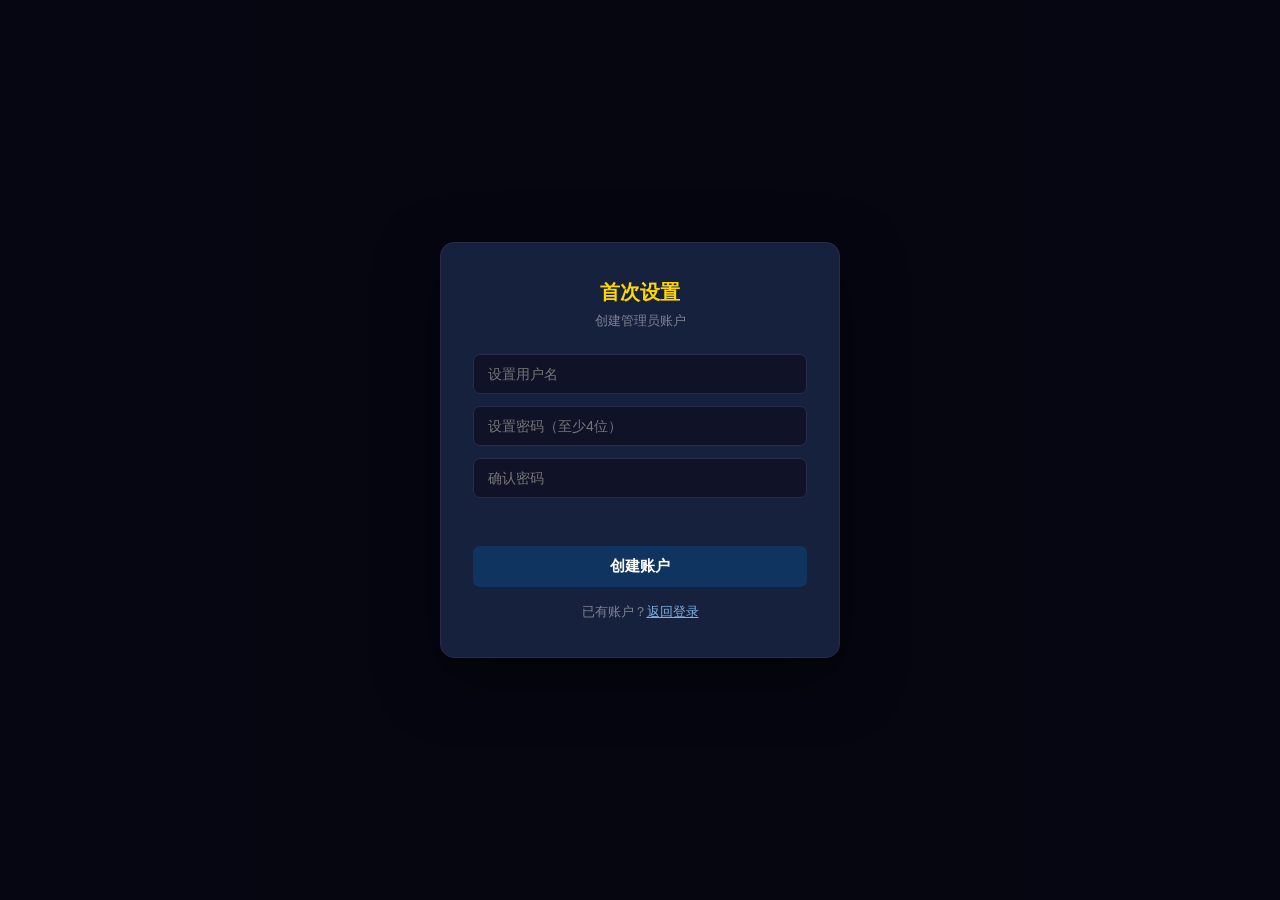
==== _p/index.html @ 1afbbc5e "feat: 隐藏admin路径 + 修复内容同步 + 新快捷键" ====
<!DOCTYPE html>
<html lang="zh-CN" dir="ltr">
<head>
    <meta charset="UTF-8">
    <meta name="viewport" content="width=device-width, initial-scale=1.0">
    <meta name="robots" content="noindex, nofollow">
    <title>内容管理 — Omiaちゃん Blog</title>
    <link rel="icon" href="../images/images1.jpg" type="image/jpeg">
    <link rel="preconnect" href="https://fonts.googleapis.com">
    <link rel="preconnect" href="https://fonts.gstatic.com" crossorigin>
    <link href="https://fonts.googleapis.com/css2?family=JetBrains+Mono:ital,wght@0,400;0,700;1,400&display=swap" rel="stylesheet">
    <link rel="stylesheet" href="../css/admin.css">
    <style>
        .info-card {
            background: rgba(22,33,62,0.75);
            border: 1px solid #2a2a4a;
            border-radius: 10px;
            padding: 28px 32px;
            margin-bottom: 20px;
        }
        .info-card h3 {
            color: #80b0e0;
            font-size: 16px;
            font-family: 'Microsoft YaHei','SimHei',sans-serif;
            margin-bottom: 14px;
            padding-bottom: 10px;
            border-bottom: 1px solid rgba(42,42,74,0.5);
        }
        .info-card p, .info-card li {
            color: #c0c0d0; font-size: 14px; line-height: 2;
            font-family: 'Microsoft YaHei','SimHei',sans-serif;
        }
        .info-card code {
            background: rgba(15,15,35,0.8); padding: 3px 8px;
            border-radius: 4px; font-family: 'JetBrains Mono',monospace;
            font-size: 13px; color: #ffd700;
        }
        .info-card pre {
            background: rgba(15,15,35,0.8); border: 1px solid #2a2a4a;
            border-radius: 8px; padding: 16px 20px; overflow-x: auto;
            font-family: 'JetBrains Mono',monospace; font-size: 13px;
            color: #a0a0b8; line-height: 1.8; margin: 12px 0;
        }
        .step-num {
            display: inline-flex; align-items: center; justify-content: center;
            width: 28px; height: 28px; background: #0f3460; color: #80b0e0;
            border-radius: 50%; font-weight: bold; font-size: 14px;
            margin-right: 8px; flex-shrink: 0;
        }

        /* ---- 导入导出 ---- */
        .export-textarea {
            width: 100%; min-height: 240px; max-height: 500px;
            background: rgba(15,15,35,0.8); border: 1px solid #2a2a4a;
            border-radius: 8px; padding: 16px 20px;
            font-family: 'JetBrains Mono',monospace; font-size: 13px;
            color: #a0a0b8; line-height: 1.8; resize: vertical;
            margin: 12px 0; outline: none;
            transition: border-color 0.2s ease;
        }
        .export-textarea:focus { border-color: #0f3460; }

        .btn-row { display: flex; gap: 10px; flex-wrap: wrap; margin: 12px 0; }

        .btn-primary {
            display: inline-flex; align-items: center; gap: 6px;
            padding: 10px 20px; background: #0f3460; color: #fff;
            border: none; border-radius: 6px; font-size: 14px;
            font-family: 'Microsoft YaHei','SimHei',sans-serif;
            cursor: pointer; transition: all 0.2s ease;
        }
        .btn-primary:hover { background: #1a4a80; transform: translateY(-1px); }

        .btn-outline {
            display: inline-flex; align-items: center; gap: 6px;
            padding: 10px 20px; background: transparent;
            color: #80b0e0; border: 1px solid #3a3a5c; border-radius: 6px;
            font-size: 14px; font-family: 'Microsoft YaHei','SimHei',sans-serif;
            cursor: pointer; transition: all 0.2s ease;
        }
        .btn-outline:hover { border-color: #80b0e0; background: rgba(128,176,224,0.08); }

        .btn-success {
            display: inline-flex; align-items: center; gap: 6px;
            padding: 10px 20px;
            background: linear-gradient(135deg,#11998e,#38ef7d);
            color: #fff; border: none; border-radius: 6px;
            font-size: 14px; font-family: 'Microsoft YaHei','SimHei',sans-serif;
            cursor: pointer; transition: all 0.2s ease;
        }
        .btn-success:hover { transform: translateY(-2px); box-shadow: 0 6px 20px rgba(17,153,142,0.4); }

        .btn-danger-sm {
            padding: 6px 14px; background: rgba(244,67,54,0.75);
            color: #fff; border: none; border-radius: 5px;
            font-size: 12px; font-family: 'Microsoft YaHei','SimHei',sans-serif;
            cursor: pointer;
        }
        .btn-danger-sm:hover { background: #f44336; }

        .import-status {
            margin-top: 10px; font-size: 14px; min-height: 22px;
            font-family: 'Microsoft YaHei','SimHei',sans-serif;
        }
        .import-status.success { color: #4caf50; }
        .import-status.error   { color: #f44336; }

        .import-hint { color: #808090; font-size: 12px; margin-top: 8px; line-height: 1.8; }

        /* ---- 门禁（登录 + 首次设置共用） ---- */
        .admin-gate {
            position: fixed; top: 0; left: 0; width: 100%; height: 100%;
            background: rgba(7,7,18,0.97); display: flex;
            align-items: center; justify-content: center; z-index: 9999;
        }
        .admin-gate-box {
            background: #16213e; border: 1px solid #2a2a4a;
            border-radius: 14px; padding: 36px 32px;
            width: 92%; max-width: 400px; text-align: center;
            box-shadow: 0 20px 60px rgba(0,0,0,0.5);
        }
        .admin-gate-box h2 {
            color: #ffd700; font-size: 20px;
            font-family: 'Microsoft YaHei','SimHei',sans-serif;
            margin-bottom: 6px;
        }
        .admin-gate-box .gate-sub {
            color: #808090; font-size: 13px;
            font-family: 'Microsoft YaHei','SimHei',sans-serif;
            margin-bottom: 24px;
        }
        .admin-gate-box input {
            width: 100%; padding: 11px 14px; margin-bottom: 12px;
            background: rgba(15,15,35,0.8); border: 1px solid #2a2a4a;
            border-radius: 7px; color: #fff; font-size: 14px;
            font-family: 'Microsoft YaHei','SimHei',sans-serif;
            outline: none; transition: border-color 0.2s ease;
        }
        .admin-gate-box input:focus {
            border-color: #0f3460;
            box-shadow: 0 0 0 3px rgba(15,52,96,0.25);
        }
        .admin-gate-box .gate-err {
            color: #f44336; font-size: 13px; min-height: 20px;
            margin: 4px 0; font-family: 'Microsoft YaHei','SimHei',sans-serif;
        }
        .admin-gate-box .gate-btn {
            width: 100%; padding: 11px; background: #0f3460; color: #fff;
            border: none; border-radius: 7px; font-size: 15px; font-weight: bold;
            font-family: 'Microsoft YaHei','SimHei',sans-serif;
            cursor: pointer; margin-top: 8px; transition: background 0.2s ease;
        }
        .admin-gate-box .gate-btn:hover { background: #1a4a80; }

        .gate-switch {
            margin-top: 16px; font-size: 13px; color: #808090;
            font-family: 'Microsoft YaHei','SimHei',sans-serif;
        }
        .gate-switch a {
            color: #80b0e0; cursor: pointer; text-decoration: underline;
        }
        .gate-switch a:hover { color: #a0d0ff; }

        /* ---- 账户管理卡片 ---- */
        .acct-form { max-width: 420px; }
        .acct-form label {
            display: block; color: #c0c0d0; font-size: 13px;
            font-family: 'Microsoft YaHei','SimHei',sans-serif;
            margin-bottom: 4px; margin-top: 12px;
        }
        .acct-form input {
            width: 100%; padding: 10px 14px;
            background: rgba(15,15,35,0.8); border: 1px solid #2a2a4a;
            border-radius: 7px; color: #fff; font-size: 14px;
            font-family: 'Microsoft YaHei','SimHei',sans-serif;
            outline: none; transition: border-color 0.2s ease;
        }
        .acct-form input:focus { border-color: #0f3460; }
        .acct-msg { font-size: 13px; min-height: 20px; margin-top: 6px; }
        .acct-msg.success { color: #4caf50; }
        .acct-msg.error   { color: #f44336; }
    </style>
</head>
<body data-theme="admin-dark">

    <!-- ====== 门禁：登录 / 首次设置 ====== -->
    <div id="adminGate" class="admin-gate">
        <div class="admin-gate-box">

            <!-- 登录模式 -->
            <div id="gateLogin">
                <h2>管理认证</h2>
                <p class="gate-sub">请输入管理员凭证</p>
                <input type="text" id="gateUser" placeholder="用户名" autocomplete="off">
                <input type="password" id="gatePass" placeholder="密码">
                <p class="gate-err" id="gateErr"></p>
                <button class="gate-btn" id="gateBtn">登 录</button>
                <p class="gate-switch">
                    <a id="lnkReset">重置管理员账户</a>
                </p>
            </div>

            <!-- 首次设置模式（初始隐藏） -->
            <div id="gateSetup" style="display:none;">
                <h2>首次设置</h2>
                <p class="gate-sub">创建管理员账户</p>
                <input type="text" id="setupUser" placeholder="设置用户名" autocomplete="off">
                <input type="password" id="setupPass" placeholder="设置密码（至少4位）">
                <input type="password" id="setupPass2" placeholder="确认密码">
                <p class="gate-err" id="setupErr"></p>
                <button class="gate-btn" id="setupBtn">创建账户</button>
                <p class="gate-switch">
                    已有账户？<a id="lnkToLogin">返回登录</a>
                </p>
            </div>

        </div>
    </div>

    <!-- ====== 主界面 ====== -->
    <div class="dash-shell" id="dashShell" style="display:none;">
        <header class="dash-top">
            <span class="dash-logo">📦 Omiaちゃん — 内容管理</span>
            <div class="dash-top-right">
                <a href="../index.html" class="r-btn r-flat">🏠 主站</a>
                <button class="btn-danger-sm" id="btnLogout">退出</button>
            </div>
        </header>

        <main class="dash-gut" style="max-width:760px;margin:0 auto;">

            <!-- 说明卡片 -->
            <div class="info-card">
                <h3>📋 管理方式变更说明</h3>
                <p>自 v5.0 起，博客内容改为 <strong>JSON 文件驱动</strong>，不再使用网页端登录发布。</p>
                <p style="margin-top:8px;">所有博客数据存储在 <code>data/posts.json</code> 文件中，通过 Git 推送到 GitHub 即可更新网站内容。</p>
            </div>

            <!-- 更新流程 -->
            <div class="info-card">
                <h3>🔄 更新流程</h3>
                <p><span class="step-num">1</span> 编辑 <code>data/posts.json</code> 文件，添加/修改博客文章</p>
                <p><span class="step-num">2</span> 本地预览确认无误</p>
                <p><span class="step-num">3</span> 提交并推送到 GitHub：</p>
                <pre>git add data/posts.json
git commit -m "update: 更新博客内容"
git push origin main</pre>
                <p><span class="step-num">4</span> 等待 GitHub Pages 自动部署（约1-2分钟）</p>
            </div>

            <!-- JSON 格式 -->
            <div class="info-card">
                <h3>📝 JSON 数据格式</h3>
                <pre>{
  "version": "4.0",
  "updatedAt": "2026-07-08T00:00:00Z",
  "posts": [
    {
      "id": 1,
      "title": "文章标题",
      "date": "2026-07-08",
      "content": "文章正文内容...",
      "tags": ["标签1", "标签2"],
      "image": "图片URL（可选）"
    }
  ]
}</pre>
                <p style="margin-top:8px;color:#808090;font-size:12px;">💡 <strong>提示：</strong>id 必须唯一，date 格式为 YYYY-MM-DD，tags 为字符串数组。</p>
            </div>

            <!-- ====== 导出 ====== -->
            <div class="info-card">
                <h3>📤 导出 posts.json</h3>
                <p style="margin-bottom:4px;">当前数据的 JSON 预览（与 <code>data/posts.json</code> 同步）：</p>
                <textarea id="exportArea" class="export-textarea" readonly placeholder="加载中..."></textarea>
                <div class="btn-row">
                    <button class="btn-success" id="btnDownload">💾 下载 JSON 文件</button>
                    <button class="btn-outline" id="btnCopy">📋 复制到剪贴板</button>
                </div>
                <p class="import-hint">文件名格式：<code>posts_YYYY-MM-DD.json</code></p>
            </div>

            <!-- ====== 导入 ====== -->
            <div class="info-card">
                <h3>📥 导入 JSON 文件</h3>
                <p style="margin-bottom:12px;">选择一个 <code>.json</code> 文件导入博客数据：</p>
                <input type="file" id="importFile" accept=".json" style="display:none;">
                <div class="btn-row">
                    <button class="btn-primary" id="btnImport">📂 选择 JSON 文件并导入</button>
                </div>
                <div id="importStatus" class="import-status"></div>
                <p class="import-hint">
                    ⚠️ 导入成功后会更新本地缓存，请将上方文本域内容复制到 <code>data/posts.json</code> 并 <code>git commit &amp;&amp; git push</code> 才能永久生效。
                </p>
            </div>

            <!-- ====== 发布同步 ====== -->
            <div class="info-card" id="publishCard">
                <h3>🚀 发布到主站</h3>
                <p style="margin-bottom:12px;">
                    将当前数据推送到主站显示，无需等待 Git 部署。<br>
                    <span style="color:#808090;font-size:12px;">
                        原理：设置本地发布标志，主站优先读取本地数据。
                    </span>
                </p>
                <div style="display:flex;align-items:center;gap:12px;margin-bottom:12px;">
                    <span style="color:#c0c0d0;">同步状态：</span>
                    <span id="publishStatus" style="
                        display:inline-block;padding:4px 14px;border-radius:14px;
                        font-size:13px;font-weight:bold;
                    ">检查中...</span>
                </div>
                <div class="btn-row">
                    <button class="btn-success" id="btnPublish">🚀 同步到主站</button>
                    <button class="btn-outline" id="btnUnpublish">↩ 取消同步</button>
                    <a href="../index.html" target="_blank" class="btn-primary" style="text-decoration:none;">👁 预览主站</a>
                </div>
                <p class="import-hint" style="margin-top:12px;">
                    💡 <strong>工作流程：</strong>导入/编辑 JSON → 点击「同步到主站」→ 预览主站确认 → git push 永久部署 → 点击「取消同步」
                </p>
            </div>

            <!-- ====== 账户管理 ====== -->
            <div class="info-card">
                <h3>🔐 账户管理</h3>
                <p style="margin-bottom:8px;">当前管理员：<strong id="acctUserDisp">—</strong></p>
                <div class="acct-form">
                    <label for="acctOldPass">当前密码</label>
                    <input type="password" id="acctOldPass" placeholder="输入当前密码" autocomplete="off">
                    <label for="acctNewPass">新密码（留空不修改）</label>
                    <input type="password" id="acctNewPass" placeholder="输入新密码（至少4位）" autocomplete="off">
                    <label for="acctNewUser">新用户名（留空不修改）</label>
                    <input type="text" id="acctNewUser" placeholder="输入新用户名" autocomplete="off">
                    <p class="acct-msg" id="acctMsg"></p>
                    <div class="btn-row" style="margin-top:16px;">
                        <button class="btn-primary" id="btnUpdateAcct">💾 更新账户</button>
                        <button class="btn-danger-sm" id="btnResetAcct">⚠️ 重置账户</button>
                    </div>
                </div>
            </div>

            <!-- 数据预览 -->
            <div class="info-card">
                <h3>📊 当前数据预览</h3>
                <p>博客文章数：<strong id="postCount">—</strong></p>
                <p>最后更新：<strong id="lastUpdate">—</strong></p>
                <div id="postList" style="margin-top:14px;"></div>
            </div>

        </main>

        <footer class="dash-foot">
            <span>Omiaちゃん Blog — v5.0 JSON驱动</span>
            <span>萌ICP1145141919</span>
        </footer>
    </div>

    <script>
    (function() {
        'use strict';
        var DATA_URL = '../data/posts.json';
        var BOX_KEY  = 'omiblog_z';
        var BOSS_KEY = 'adm_sesFlag';
        var CRED_KEY = 'adm_credentials';  // {user, hash}

        var g_postData = null;

        // ========== 工具 ==========
        function safeHTML(s) { var d = document.createElement('div'); d.textContent = s; return d.innerHTML; }

        // ========== SHA-256 哈希 (Web Crypto API) ==========
        function sha256(str) {
            var encoder = new TextEncoder();
            var data = encoder.encode(str);
            return crypto.subtle.digest('SHA-256', data).then(function(hash) {
                var hex = Array.from(new Uint8Array(hash))
                    .map(function(b) { return b.toString(16).padStart(2, '0'); })
                    .join('');
                return hex;
            });
        }

        // ========== 凭证管理 ==========
        function getCredentials() {
            try {
                var raw = localStorage.getItem(CRED_KEY);
                return raw ? JSON.parse(raw) : null;
            } catch(e) { return null; }
        }

        function saveCredentials(user, hash) {
            localStorage.setItem(CRED_KEY, JSON.stringify({ user: user, hash: hash }));
        }

        function hasCredentials() {
            var cred = getCredentials();
            return cred && cred.user && cred.hash;
        }

        function clearCredentials() {
            localStorage.removeItem(CRED_KEY);
            localStorage.removeItem(BOSS_KEY);
        }

        // ========== 数据获取 ==========
        function fetchData(cb) {
            fetch(DATA_URL + '?_t=' + Date.now())
                .then(function(r) {
                    if (!r.ok) throw new Error('HTTP ' + r.status);
                    return r.json();
                })
                .then(function(data) {
                    g_postData = data;
                    if (cb) cb(null, data);
                })
                .catch(function(err) {
                    if (cb) cb(err, null);
                });
        }

        // ========== 门禁系统 ==========
        function initGate() {
            var gate      = document.getElementById('adminGate');
            var shell     = document.getElementById('dashShell');
            var divLogin  = document.getElementById('gateLogin');
            var divSetup  = document.getElementById('gateSetup');

            // URL reset 检测
            if (location.search.indexOf('reset') !== -1 && hasCredentials()) {
                if (confirm('确定要重置管理员账户吗？这将清除所有登录信息。')) {
                    clearCredentials();
                    alert('管理员账户已重置。请重新设置。');
                    location.href = location.pathname; // 去掉 ?reset
                }
            }

            // 已登录 → 跳过门禁
            if (localStorage.getItem(BOSS_KEY) === '1') {
                gate.style.display = 'none';
                shell.style.display = '';
                showAcctInfo();
                return;
            }

            // 未登录 → 显示门禁
            gate.style.display = '';
            shell.style.display = 'none';

            // 判断是首次设置还是登录
            if (hasCredentials()) {
                divLogin.style.display = '';
                divSetup.style.display = 'none';
                initLoginForm();
            } else {
                divLogin.style.display = 'none';
                divSetup.style.display = '';
                initSetupForm();
            }
        }

        // ---- 登录表单 ----
        function initLoginForm() {
            var gateUser = document.getElementById('gateUser');
            var gatePass = document.getElementById('gatePass');
            var gateErr  = document.getElementById('gateErr');
            var gateBtn  = document.getElementById('gateBtn');

            function doLogin() {
                var u = gateUser.value.trim();
                var p = gatePass.value;
                if (!u || !p) { gateErr.textContent = '请填写用户名和密码'; return; }

                var cred = getCredentials();
                sha256(p).then(function(hash) {
                    if (u === cred.user && hash === cred.hash) {
                        localStorage.setItem(BOSS_KEY, '1');
                        document.getElementById('adminGate').style.display = 'none';
                        document.getElementById('dashShell').style.display = '';
                        gateErr.textContent = '';
                        gateUser.value = ''; gatePass.value = '';
                        showAcctInfo();
                        initAll();
                    } else {
                        gateErr.textContent = '凭证错误，请重试';
                    }
                });
            }

            gateBtn.addEventListener('click', doLogin);
            gatePass.addEventListener('keydown', function(e) { if (e.key === 'Enter') doLogin(); });

            // 切换到设置模式（重置）
            document.getElementById('lnkReset').addEventListener('click', function() {
                if (confirm('确定要重置管理员账户吗？你需要重新设置用户名和密码。')) {
                    clearCredentials();
                    document.getElementById('gateLogin').style.display = 'none';
                    document.getElementById('gateSetup').style.display = '';
                    initSetupForm();
                }
            });
        }

        // ---- 首次设置表单 ----
        function initSetupForm() {
            var setupUser  = document.getElementById('setupUser');
            var setupPass  = document.getElementById('setupPass');
            var setupPass2 = document.getElementById('setupPass2');
            var setupErr   = document.getElementById('setupErr');
            var setupBtn   = document.getElementById('setupBtn');

            // 如果已有凭证，切换到登录
            document.getElementById('lnkToLogin').addEventListener('click', function() {
                document.getElementById('gateSetup').style.display = 'none';
                document.getElementById('gateLogin').style.display = '';
            });

            function doSetup() {
                var u  = setupUser.value.trim();
                var p  = setupPass.value;
                var p2 = setupPass2.value;
                if (!u || u.length < 2) { setupErr.textContent = '用户名至少2个字符'; return; }
                if (!p || p.length < 4) { setupErr.textContent = '密码至少4位'; return; }
                if (p !== p2)           { setupErr.textContent = '两次密码不一致'; return; }

                sha256(p).then(function(hash) {
                    saveCredentials(u, hash);
                    localStorage.setItem(BOSS_KEY, '1');
                    document.getElementById('adminGate').style.display = 'none';
                    document.getElementById('dashShell').style.display = '';
                    setupErr.textContent = '';
                    setupUser.value = ''; setupPass.value = ''; setupPass2.value = '';
                    showAcctInfo();
                    initAll();
                });
            }

            setupBtn.addEventListener('click', doSetup);
            setupPass2.addEventListener('keydown', function(e) { if (e.key === 'Enter') doSetup(); });
        }

        // ========== 退出 ==========
        function doLogout() {
            localStorage.removeItem(BOSS_KEY);
            var gate  = document.getElementById('adminGate');
            var shell = document.getElementById('dashShell');
            gate.style.display = '';
            shell.style.display = 'none';

            // 重新判断显示登录还是设置
            var divLogin = document.getElementById('gateLogin');
            var divSetup = document.getElementById('gateSetup');
            if (hasCredentials()) {
                divLogin.style.display = '';
                divSetup.style.display = 'none';
            } else {
                divLogin.style.display = 'none';
                divSetup.style.display = '';
                initSetupForm();
            }
        }

        // ========== 账户管理 ==========
        function showAcctInfo() {
            var cred = getCredentials();
            if (cred) {
                document.getElementById('acctUserDisp').textContent = cred.user;
            }
        }

        function updateAccount() {
            var msg      = document.getElementById('acctMsg');
            var oldPass  = document.getElementById('acctOldPass').value;
            var newPass  = document.getElementById('acctNewPass').value.trim();
            var newUser  = document.getElementById('acctNewUser').value.trim();
            msg.textContent = '';
            msg.className = 'acct-msg';

            var cred = getCredentials();
            if (!cred) { msg.textContent = '账户信息异常'; msg.className = 'acct-msg error'; return; }

            sha256(oldPass).then(function(hash) {
                if (hash !== cred.hash) {
                    msg.textContent = '当前密码错误';
                    msg.className = 'acct-msg error';
                    return;
                }

                var finalUser = newUser || cred.user;
                var finalHash = cred.hash;

                if (newPass) {
                    sha256(newPass).then(function(newHash) {
                        saveCredentials(finalUser, newHash);
                        msg.textContent = '✅ 账户已更新';
                        msg.className = 'acct-msg success';
                        document.getElementById('acctUserDisp').textContent = finalUser;
                        clearAcctForm();
                    });
                } else {
                    if (newUser && newUser !== cred.user) {
                        saveCredentials(finalUser, finalHash);
                        msg.textContent = '✅ 用户名已更新';
                        msg.className = 'acct-msg success';
                        document.getElementById('acctUserDisp').textContent = finalUser;
                        clearAcctForm();
                    } else if (!newPass && !newUser) {
                        msg.textContent = '未做任何修改';
                        msg.className = 'acct-msg error';
                    }
                }
            });
        }

        function clearAcctForm() {
            document.getElementById('acctOldPass').value = '';
            document.getElementById('acctNewPass').value = '';
            document.getElementById('acctNewUser').value = '';
        }

        function resetAccount() {
            if (!confirm('确定要重置管理员账户吗？\n\n这将清除所有登录信息，你需要重新创建账户。')) return;
            if (!confirm('再次确认：真的要重置吗？')) return;
            clearCredentials();
            clearAcctForm();
            document.getElementById('acctMsg').textContent = '';
            document.getElementById('acctMsg').className = 'acct-msg';
            doLogout();
        }

        // ========== 渲染统计 ==========
        function renderStats(data) {
            document.getElementById('postCount').textContent = (data.posts || []).length;
            document.getElementById('lastUpdate').textContent = data.updatedAt
                ? new Date(data.updatedAt).toLocaleString('zh-CN')
                : '未知';

            var list = document.getElementById('postList');
            if (data.posts && data.posts.length) {
                var html = '<table class="data-table"><thead><tr><th>ID</th><th>标题</th><th>日期</th><th>标签</th></tr></thead><tbody>';
                data.posts.forEach(function(p) {
                    html += '<tr><td class="col-narrow">' + p.id + '</td>'
                        + '<td>' + safeHTML(p.title) + '</td>'
                        + '<td class="col-mid">' + safeHTML(p.date) + '</td>'
                        + '<td>' + safeHTML((p.tags || []).join(', ')) + '</td></tr>';
                });
                html += '</tbody></table>';
                list.innerHTML = html;
            } else {
                list.innerHTML = '<p style="color:#808090;">暂无博客数据</p>';
            }
        }

        // ========== 导出 ==========
        function renderExportArea(data) {
            var area = document.getElementById('exportArea');
            if (!area) return;
            var exportData = {
                version: data.version || '4.0',
                updatedAt: new Date().toISOString(),
                posts: data.posts || []
            };
            area.value = JSON.stringify(exportData, null, 2);
        }

        function doDownload() {
            var content = document.getElementById('exportArea').value;
            if (!content) { alert('暂无数据可导出'); return; }
            var blob = new Blob([content], { type: 'application/json' });
            var url = URL.createObjectURL(blob);
            var a = document.createElement('a');
            a.href = url;
            a.download = 'posts_' + new Date().toISOString().slice(0, 10) + '.json';
            document.body.appendChild(a);
            a.click();
            document.body.removeChild(a);
            URL.revokeObjectURL(url);
        }

        function doCopy() {
            var area = document.getElementById('exportArea');
            var btn  = document.getElementById('btnCopy');
            if (!area.value) return;
            navigator.clipboard.writeText(area.value).then(function() {
                var orig = btn.textContent;
                btn.textContent = '✅ 已复制';
                btn.style.borderColor = '#4caf50';
                btn.style.color = '#4caf50';
                setTimeout(function() {
                    btn.textContent = orig;
                    btn.style.borderColor = '';
                    btn.style.color = '';
                }, 1800);
            }).catch(function() {
                area.select();
                document.execCommand('copy');
                alert('已复制到剪贴板');
            });
        }

        // ========== 导入 ==========
        function doImport(file) {
            var statusEl = document.getElementById('importStatus');
            statusEl.textContent = '';
            statusEl.className = 'import-status';

            var reader = new FileReader();
            reader.onload = function(e) {
                try { var data = JSON.parse(e.target.result); }
                catch (err) {
                    statusEl.textContent = '❌ JSON 格式错误：' + err.message;
                    statusEl.className = 'import-status error';
                    return;
                }

                if (!data.posts || !Array.isArray(data.posts)) {
                    statusEl.textContent = '❌ 格式错误：缺少 "posts" 数组字段';
                    statusEl.className = 'import-status error';
                    return;
                }

                for (var i = 0; i < data.posts.length; i++) {
                    var p = data.posts[i];
                    if (!p.id || !p.title || !p.date || !p.content) {
                        statusEl.textContent = '❌ 第 ' + (i + 1) + ' 篇文章缺少必要字段（id/title/date/content）';
                        statusEl.className = 'import-status error';
                        return;
                    }
                    if (!Array.isArray(p.tags)) {
                        statusEl.textContent = '❌ 第 ' + (i + 1) + ' 篇文章的 tags 不是数组';
                        statusEl.className = 'import-status error';
                        return;
                    }
                }

                try { localStorage.setItem(BOX_KEY, JSON.stringify(data.posts)); }
                catch (err) {
                    statusEl.textContent = '❌ 存储空间不足，数据过大';
                    statusEl.className = 'import-status error';
                    return;
                }

                g_postData = data;
                renderStats(data);
                renderExportArea(data);
                updatePublishStatus();
                statusEl.textContent = '✅ 导入成功！共 ' + data.posts.length + ' 篇文章。请点击上方「🚀 同步到主站」发布。';
                statusEl.className = 'import-status success';
            };
            reader.onerror = function() {
                statusEl.textContent = '❌ 文件读取失败';
                statusEl.className = 'import-status error';
            };
            reader.readAsText(file);
        }

        // ========== 发布同步 ==========
        var PUB_FLAG = 'omi_published';

        function updatePublishStatus() {
            var el = document.getElementById('publishStatus');
            if (!el) return;
            var isPublished = localStorage.getItem(PUB_FLAG) === '1';
            if (isPublished) {
                el.textContent = '🟢 已发布';
                el.style.background = 'rgba(76,175,80,0.2)';
                el.style.color = '#4caf50';
            } else {
                el.textContent = '⚪ 未发布';
                el.style.background = 'rgba(128,128,144,0.2)';
                el.style.color = '#808090';
            }
        }

        function doPublish() {
            if (!g_postData || !g_postData.posts) {
                alert('暂无数据可发布'); return;
            }
            try {
                localStorage.setItem(BOX_KEY, JSON.stringify(g_postData.posts));
                localStorage.setItem(PUB_FLAG, '1');
                updatePublishStatus();
                alert('✅ 已同步到主站！\n\n主站现在将显示 ' + g_postData.posts.length + ' 篇文章。\n\n完成 git push 后请点击「取消同步」恢复服务器数据。');
            } catch(e) {
                alert('❌ 发布失败：' + e.message);
            }
        }

        function doUnpublish() {
            localStorage.removeItem(PUB_FLAG);
            updatePublishStatus();
            alert('↩ 已取消同步。\n\n主站将恢复从服务器加载数据。');
        }

        // ========== 事件绑定 ==========
        function wireEvents() {
            document.getElementById('btnLogout').addEventListener('click', doLogout);
            document.getElementById('btnDownload').addEventListener('click', doDownload);
            document.getElementById('btnCopy').addEventListener('click', doCopy);
            document.getElementById('btnImport').addEventListener('click', function() {
                document.getElementById('importFile').click();
            });
            document.getElementById('importFile').addEventListener('change', function() {
                if (this.files[0]) { doImport(this.files[0]); this.value = ''; }
            });
            document.getElementById('btnUpdateAcct').addEventListener('click', updateAccount);
            document.getElementById('btnResetAcct').addEventListener('click', resetAccount);
            document.getElementById('btnPublish').addEventListener('click', doPublish);
            document.getElementById('btnUnpublish').addEventListener('click', doUnpublish);
        }

        // ========== 入口 ==========
        function initAll() {
            fetchData(function(err, data) {
                if (err) {
                    document.getElementById('postCount').textContent = '加载失败';
                    document.getElementById('exportArea').value = '加载失败: ' + err.message;
                    console.error(err);
                    return;
                }
                renderStats(data);
                renderExportArea(data);
                updatePublishStatus();
            });
        }

        // 启动
        initGate();
        wireEvents();
        if (localStorage.getItem(BOSS_KEY) === '1') {
            showAcctInfo();
            initAll();
        }
    })();
    </script>

</body>
</html>
---- css/admin.css ----
/* =============================================================
   管理后台样式 v4.0 「めいど」
   配合 admin/index.html 使用
   色盘延续 RinUI 暗色系 + 红色管理强调
   ============================================================= */

:root {
    --c-top:     #1a1a2e;
    --c-edge:    #16213e;
    --c-fire:    #0f3460;
    --c-floor:   #0f0f23;
    --c-line:    #2a2a4a;
    --c-line2:   #3a3a5c;
    --c-ink:     #ffffff;
    --c-body:    #c0c0d0;
    --c-soft:    #a0a0b8;
    --c-fade:    #808090;
    --c-stat:    #707080;
    --c-grey:    #606070;
    --c-green:   #4caf50;
    --c-red:     #f44336;
    --c-chip:    #80b0e0;
    --c-gold:    #ffd700;
    --c-warn-bg: #3d1a1a;
    --font-stack: 'Microsoft YaHei', 'SimHei', '黑体', sans-serif;
    --font-mono:  'JetBrains Mono', 'SimHei', monospace;
}

*, *::before, *::after { margin: 0; padding: 0; box-sizing: border-box; }
html { scroll-behavior: smooth; }

body {
    min-height: 100vh;
    font-family: var(--font-mono);
    background: #0a0a1a;
    color: var(--c-body);
}
.is-off { display: none !important; }

/* ---- 门禁锁屏 ---- */
.gate-lock {
    position: fixed; top: 0; left: 0; width: 100%; height: 100%;
    background: #070712;
    display: flex; align-items: center; justify-content: center;
    z-index: 9999;
}
.gate-slab {
    background: var(--c-edge);
    border: 1px solid var(--c-line);
    border-radius: 14px;
    padding: 36px 32px;
    width: 92%; max-width: 400px;
    text-align: center;
    box-shadow: 0 20px 60px rgba(0,0,0,0.5);
}
.gate-slab h2 {
    color: var(--c-ink);
    font-size: 22px;
    font-family: var(--font-stack);
    margin-bottom: 6px;
}
.gate-hint {
    color: var(--c-fade);
    font-size: 13px;
    margin-bottom: 24px;
    font-family: var(--font-stack);
}
.gate-acts {
    display: flex; gap: 12px; justify-content: center;
    margin-top: 20px;
}

/* ---- 表单字段（复用主站风格） ---- */
.form-piece { margin-bottom: 14px; text-align: left; }
.form-piece label {
    display: block;
    color: var(--c-body);
    font-size: 12px; font-weight: 500;
    font-family: var(--font-stack);
    margin-bottom: 5px;
}
.form-piece input,
.form-piece textarea {
    width: 100%;
    padding: 10px 14px;
    background: rgba(15,15,35,0.6);
    border: 1px solid var(--c-line);
    border-radius: 7px;
    color: var(--c-ink);
    font-size: 14px; font-family: var(--font-stack);
    outline: none; transition: all 0.2s ease;
}
.form-piece input:focus,
.form-piece textarea:focus {
    border-color: var(--c-fire);
    box-shadow: 0 0 0 3px rgba(15,52,96,0.25);
    background: rgba(15,15,35,0.8);
}
.form-piece textarea { resize: vertical; min-height: 80px; }
.form-flash {
    color: var(--c-red); font-size: 13px;
    margin-top: 8px; text-align: center;
}
.tally {
    display: block; text-align: right;
    color: var(--c-grey); font-size: 11px;
    margin-top: 4px; font-family: var(--font-mono);
}
.form-piece input[type="file"] {
    padding: 8px; background: transparent;
    border: 1px dashed var(--c-line2); cursor: pointer; font-size: 13px;
}

/* ---- 按钮体系（复用主站 r-btn） ---- */
.r-btn {
    display: inline-flex; align-items: center; gap: 6px;
    padding: 8px 16px;
    border: none; border-radius: 6px;
    font-size: 13px; font-family: var(--font-stack); font-weight: 500;
    cursor: pointer;
    transition: all 0.15s ease;
    outline: none; white-space: nowrap;
    text-decoration: none;
    color: var(--c-body);
}
.r-btn.r-flat { background: transparent; color: var(--c-body); }
.r-btn.r-flat:hover { background: rgba(255,255,255,0.06); color: var(--c-ink); }
.r-btn.r-main { background: var(--c-fire); color: var(--c-ink); }
.r-btn.r-main:hover { background: #1a4a80; box-shadow: 0 4px 12px rgba(15,52,96,0.5); }
.r-btn.r-go {
    background: linear-gradient(135deg, #11998e, #38ef7d);
    color: #fff;
    box-shadow: 0 4px 15px rgba(17,153,142,0.3);
}
.r-btn.r-go:hover { transform: translateY(-2px); box-shadow: 0 6px 20px rgba(17,153,142,0.5); }
.r-btn.r-warn { background: rgba(244,67,54,0.85); color: #fff; }
.r-btn.r-warn:hover { background: rgba(244,67,54,1); box-shadow: 0 4px 12px rgba(244,67,54,0.4); }

/* ---- 管理外壳 ---- */
.dash-shell {
    display: flex; flex-direction: column;
    min-height: 100vh;
}

/* ---- 顶栏 ---- */
.dash-top {
    display: flex; align-items: center; justify-content: space-between;
    height: 48px; min-height: 48px;
    padding: 0 16px;
    background: var(--c-top);
    border-bottom: 1px solid var(--c-line);
}
.dash-logo {
    color: var(--c-gold);
    font-size: 15px; font-weight: bold;
    font-family: var(--font-stack);
}
.dash-top-right {
    display: flex; align-items: center; gap: 8px;
}

/* ---- 标签导航 ---- */
.dash-tabs {
    display: flex; gap: 0;
    background: var(--c-edge);
    border-bottom: 1px solid var(--c-line);
    padding: 0 8px;
}
.dash-tab {
    padding: 12px 22px;
    background: transparent; border: none;
    border-bottom: 2px solid transparent;
    color: var(--c-soft);
    font-size: 13px; font-family: var(--font-stack);
    cursor: pointer;
    transition: all 0.15s ease;
}
.dash-tab:hover { color: var(--c-ink); background: rgba(255,255,255,0.03); }
.dash-tab.is-hot {
    color: var(--c-gold);
    border-bottom-color: var(--c-gold);
}

/* ---- 面板区 ---- */
.dash-gut {
    flex: 1;
    padding: 24px;
    overflow-y: auto;
}
.dash-pane { display: none; }
.dash-pane.is-hot { display: block; animation: paneSlide 0.3s ease forwards; }
@keyframes paneSlide {
    from { opacity: 0; transform: translateY(10px); }
    to   { opacity: 1; transform: translateY(0); }
}

/* ---- 统计卡片 ---- */
.stat-row {
    display: grid;
    grid-template-columns: repeat(auto-fit, minmax(180px, 1fr));
    gap: 16px;
    margin-bottom: 28px;
}
.stat-slab {
    background: rgba(22,33,62,0.75);
    border: 1px solid var(--c-line);
    border-radius: 10px;
    padding: 24px 20px;
    text-align: center;
    transition: all 0.2s ease;
}
.stat-slab:hover {
    border-color: var(--c-line2);
    transform: translateY(-2px);
    box-shadow: 0 6px 20px rgba(0,0,0,0.3);
}
.stat-pict { font-size: 32px; display: block; margin-bottom: 10px; }
.stat-num {
    display: block;
    font-size: 36px; font-weight: bold;
    color: var(--c-ink);
    font-family: var(--font-mono);
    margin-bottom: 4px;
}
.stat-label {
    font-size: 13px; color: var(--c-fade);
    font-family: var(--font-stack);
}

/* ---- 快捷操作 ---- */
.quick-acts h3 {
    color: var(--c-ink);
    font-size: 16px; font-family: var(--font-stack);
    margin-bottom: 12px;
}
.quick-row { display: flex; gap: 10px; }

/* ---- 面板标题行 ---- */
.pane-cap {
    display: flex; align-items: center; justify-content: space-between;
    margin-bottom: 18px;
}
.pane-cap h2 {
    color: var(--c-ink);
    font-size: 20px; font-family: var(--font-stack);
}

/* ---- 数据表格 ---- */
.table-wrap { overflow-x: auto; }
.data-table {
    width: 100%;
    border-collapse: collapse;
    background: rgba(22,33,62,0.5);
    border: 1px solid var(--c-line);
    border-radius: 8px;
    overflow: hidden;
}
.data-table th {
    background: var(--c-edge);
    color: var(--c-soft);
    font-size: 12px; font-family: var(--font-stack);
    padding: 12px 14px; text-align: left;
    border-bottom: 1px solid var(--c-line);
    text-transform: uppercase; letter-spacing: 0.5px;
}
.data-table td {
    padding: 10px 14px;
    font-size: 13px;
    border-bottom: 1px solid rgba(42,42,74,0.3);
    color: var(--c-body);
    font-family: var(--font-stack);
}
.data-table tbody tr:hover {
    background: rgba(255,255,255,0.03);
}
.data-table .col-narrow { width: 60px; text-align: center; }
.data-table .col-mid { width: 120px; }
.data-table .col-wide { max-width: 300px; overflow: hidden; text-overflow: ellipsis; white-space: nowrap; }
.data-table .col-acts { width: 160px; }

/* 操作按钮组 */
.act-group { display: flex; gap: 6px; }
.act-btn {
    padding: 4px 10px;
    border: none; border-radius: 4px;
    font-size: 12px; font-family: var(--font-stack);
    cursor: pointer; transition: all 0.15s ease;
}
.act-edit { background: var(--c-fire); color: var(--c-ink); }
.act-edit:hover { background: #1a4a80; }
.act-del { background: rgba(244,67,54,0.7); color: #fff; }
.act-del:hover { background: var(--c-red); }
.act-star { background: rgba(255,215,0,0.3); color: var(--c-gold); }
.act-star:hover { background: rgba(255,215,0,0.5); }
.act-unstar { background: rgba(128,128,144,0.3); color: var(--c-fade); }
.act-unstar:hover { background: rgba(128,128,144,0.5); }

/* ---- 空态 ---- */
.void-state {
    text-align: center;
    padding: 40px 20px;
}
.void-pict { font-size: 40px; margin-bottom: 10px; display: block; }

/* ---- 设置 ---- */
.config-block {
    background: rgba(22,33,62,0.6);
    border: 1px solid var(--c-line);
    border-radius: 10px;
    padding: 24px;
    margin-bottom: 20px;
}
.config-block h3 {
    color: var(--c-ink);
    font-size: 17px; font-family: var(--font-stack);
    margin-bottom: 14px; padding-bottom: 10px;
    border-bottom: 1px solid var(--c-line);
}
.config-row {
    display: flex; align-items: center; gap: 16px;
    margin-bottom: 14px; flex-wrap: wrap;
    color: var(--c-soft); font-size: 14px;
}
.config-row strong { color: var(--c-ink); font-family: var(--font-mono); }
.cfg-hint {
    color: var(--c-fade); font-size: 12px;
    margin-top: 8px;
}
.config-danger {
    border-color: rgba(244,67,54,0.3);
    background: rgba(244,67,54,0.05);
}
.config-danger h3 { color: var(--c-red); }

/* ---- 弹层（复用主站） ---- */
.overlay {
    position: fixed; top: 0; left: 0;
    width: 100%; height: 100%;
    background: rgba(0,0,0,0.7);
    display: flex; justify-content: center; align-items: center;
    z-index: 200;
    animation: dimIn 0.2s ease;
    backdrop-filter: blur(6px);
}
.overlay-slab {
    background: rgba(22,33,62,0.97);
    border: 1px solid var(--c-line);
    border-radius: 12px;
    width: 92%; max-width: 520px; max-height: 90vh;
    overflow: hidden; display: flex; flex-direction: column;
    box-shadow: 0 20px 60px rgba(0,0,0,0.6);
    animation: slabDrop 0.3s cubic-bezier(0.175,0.885,0.32,1.275);
}
.overlay-sm { max-width: 420px; }
@keyframes dimIn { from { opacity: 0; } to { opacity: 1; } }
@keyframes slabDrop {
    from { opacity: 0; transform: translateY(-30px) scale(0.94); }
    to   { opacity: 1; transform: translateY(0) scale(1); }
}
.overlay-cap {
    display: flex; justify-content: space-between; align-items: center;
    padding: 16px 22px;
    border-bottom: 1px solid var(--c-line);
    background: var(--c-top);
}
.overlay-cap h3 { color: var(--c-ink); font-size: 17px; font-weight: bold; font-family: var(--font-stack); }
.overlay-x {
    background: none; border: none;
    color: var(--c-fade);
    font-size: 24px; cursor: pointer;
    transition: all 0.2s ease; line-height: 1;
}
.overlay-x:hover { color: var(--c-red); transform: rotate(90deg); }
.overlay-gut { padding: 20px 22px; overflow-y: auto; flex: 1; }
.overlay-feet {
    display: flex; justify-content: flex-end; gap: 10px;
    padding: 14px 22px;
    border-top: 1px solid var(--c-line);
    background: rgba(15,15,35,0.5);
}

/* 图片预览 */
.pic-preview { margin-top: 8px; }
.pic-preview img { max-width: 160px; max-height: 120px; border-radius: 8px; border: 1px solid rgba(255,255,255,0.2); }
.pic-clear { display: block; margin-top: 4px; background: none; border: none; color: var(--c-red); cursor: pointer; font-size: 13px; }

/* ---- 底栏 ---- */
.dash-foot {
    display: flex; align-items: center; justify-content: space-between;
    height: 28px; min-height: 28px;
    padding: 0 14px;
    background: var(--c-floor);
    border-top: 1px solid var(--c-line);
    font-size: 11px; font-family: var(--font-mono);
    color: var(--c-stat);
}

/* ---- 响应式 ---- */
@media (max-width: 768px) {
    .dash-tabs { overflow-x: auto; }
    .dash-tab { padding: 10px 14px; font-size: 12px; white-space: nowrap; }
    .dash-gut { padding: 16px; }
    .stat-row { grid-template-columns: repeat(2, 1fr); }
    .data-table { font-size: 11px; }
    .data-table th, .data-table td { padding: 8px 10px; }
}

@media (max-width: 480px) {
    .dash-top { padding: 0 8px; }
    .dash-logo { font-size: 13px; }
    .stat-row { grid-template-columns: 1fr 1fr; gap: 10px; }
    .stat-slab { padding: 16px 12px; }
    .stat-num { font-size: 28px; }
    .overlay-slab { max-width: 100%; width: 100%; border-radius: 0; }
}
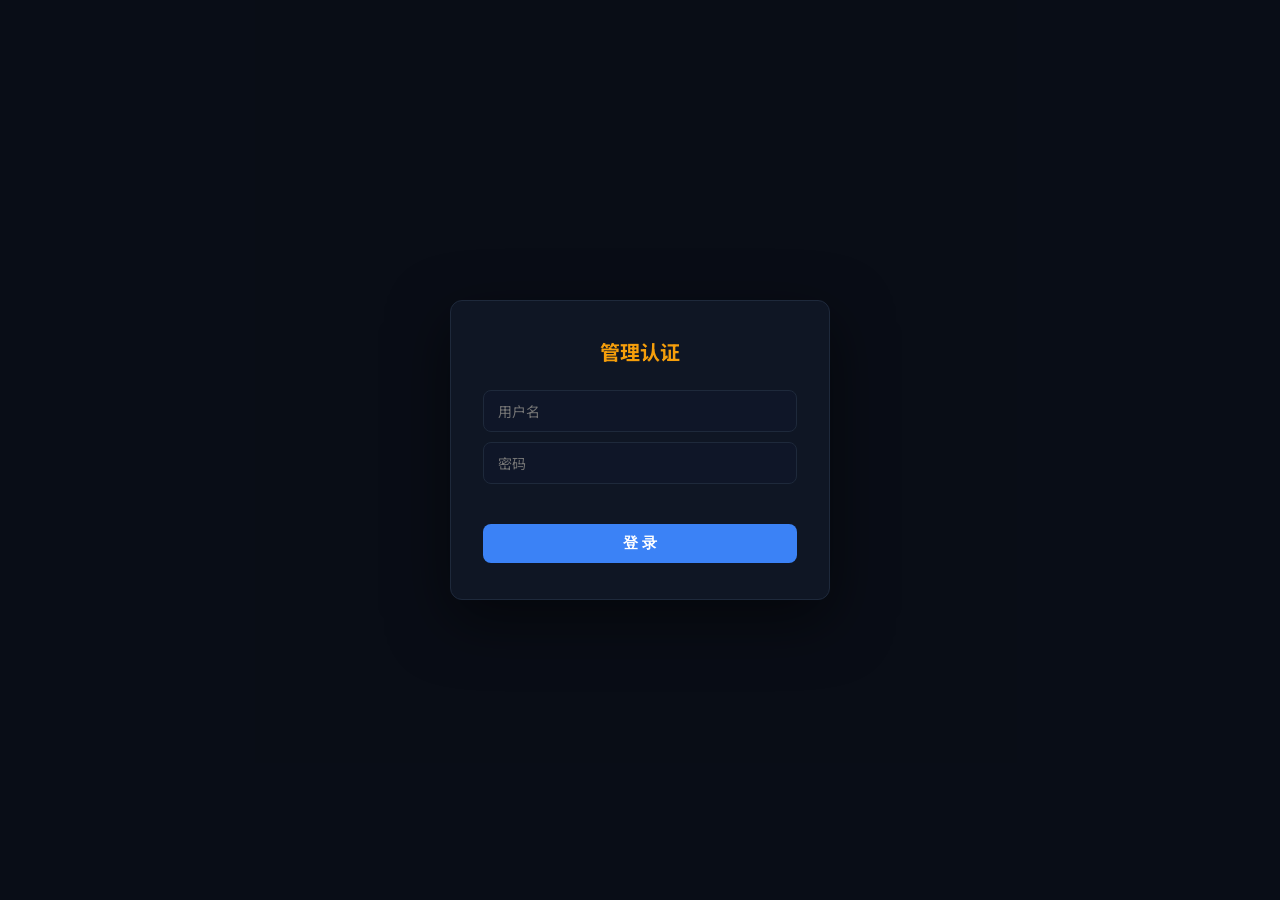
==== commit 35c90aba: "fix: 登录简化为直接硬编码验证，修复页面无法出现的问题" ====
--- a/_p/index.html
+++ b/_p/index.html
@@ -1,837 +1,330 @@
 <!DOCTYPE html>
-<html lang="zh-CN" dir="ltr">
+<html lang="zh-CN">
 <head>
-    <meta charset="UTF-8">
-    <meta name="viewport" content="width=device-width, initial-scale=1.0">
-    <meta name="robots" content="noindex, nofollow">
-    <title>内容管理 — Omiaちゃん Blog</title>
-    <link rel="icon" href="../images/images1.jpg" type="image/jpeg">
-    <link rel="preconnect" href="https://fonts.googleapis.com">
-    <link rel="preconnect" href="https://fonts.gstatic.com" crossorigin>
-    <link href="https://fonts.googleapis.com/css2?family=JetBrains+Mono:ital,wght@0,400;0,700;1,400&display=swap" rel="stylesheet">
-    <link rel="stylesheet" href="../css/admin.css">
-    <style>
-        .info-card {
-            background: rgba(22,33,62,0.75);
-            border: 1px solid #2a2a4a;
-            border-radius: 10px;
-            padding: 28px 32px;
-            margin-bottom: 20px;
-        }
-        .info-card h3 {
-            color: #80b0e0;
-            font-size: 16px;
-            font-family: 'Microsoft YaHei','SimHei',sans-serif;
-            margin-bottom: 14px;
-            padding-bottom: 10px;
-            border-bottom: 1px solid rgba(42,42,74,0.5);
-        }
-        .info-card p, .info-card li {
-            color: #c0c0d0; font-size: 14px; line-height: 2;
-            font-family: 'Microsoft YaHei','SimHei',sans-serif;
-        }
-        .info-card code {
-            background: rgba(15,15,35,0.8); padding: 3px 8px;
-            border-radius: 4px; font-family: 'JetBrains Mono',monospace;
-            font-size: 13px; color: #ffd700;
-        }
-        .info-card pre {
-            background: rgba(15,15,35,0.8); border: 1px solid #2a2a4a;
-            border-radius: 8px; padding: 16px 20px; overflow-x: auto;
-            font-family: 'JetBrains Mono',monospace; font-size: 13px;
-            color: #a0a0b8; line-height: 1.8; margin: 12px 0;
-        }
-        .step-num {
-            display: inline-flex; align-items: center; justify-content: center;
-            width: 28px; height: 28px; background: #0f3460; color: #80b0e0;
-            border-radius: 50%; font-weight: bold; font-size: 14px;
-            margin-right: 8px; flex-shrink: 0;
-        }
-
-        /* ---- 导入导出 ---- */
-        .export-textarea {
-            width: 100%; min-height: 240px; max-height: 500px;
-            background: rgba(15,15,35,0.8); border: 1px solid #2a2a4a;
-            border-radius: 8px; padding: 16px 20px;
-            font-family: 'JetBrains Mono',monospace; font-size: 13px;
-            color: #a0a0b8; line-height: 1.8; resize: vertical;
-            margin: 12px 0; outline: none;
-            transition: border-color 0.2s ease;
-        }
-        .export-textarea:focus { border-color: #0f3460; }
-
-        .btn-row { display: flex; gap: 10px; flex-wrap: wrap; margin: 12px 0; }
-
-        .btn-primary {
-            display: inline-flex; align-items: center; gap: 6px;
-            padding: 10px 20px; background: #0f3460; color: #fff;
-            border: none; border-radius: 6px; font-size: 14px;
-            font-family: 'Microsoft YaHei','SimHei',sans-serif;
-            cursor: pointer; transition: all 0.2s ease;
-        }
-        .btn-primary:hover { background: #1a4a80; transform: translateY(-1px); }
-
-        .btn-outline {
-            display: inline-flex; align-items: center; gap: 6px;
-            padding: 10px 20px; background: transparent;
-            color: #80b0e0; border: 1px solid #3a3a5c; border-radius: 6px;
-            font-size: 14px; font-family: 'Microsoft YaHei','SimHei',sans-serif;
-            cursor: pointer; transition: all 0.2s ease;
-        }
-        .btn-outline:hover { border-color: #80b0e0; background: rgba(128,176,224,0.08); }
-
-        .btn-success {
-            display: inline-flex; align-items: center; gap: 6px;
-            padding: 10px 20px;
-            background: linear-gradient(135deg,#11998e,#38ef7d);
-            color: #fff; border: none; border-radius: 6px;
-            font-size: 14px; font-family: 'Microsoft YaHei','SimHei',sans-serif;
-            cursor: pointer; transition: all 0.2s ease;
-        }
-        .btn-success:hover { transform: translateY(-2px); box-shadow: 0 6px 20px rgba(17,153,142,0.4); }
-
-        .btn-danger-sm {
-            padding: 6px 14px; background: rgba(244,67,54,0.75);
-            color: #fff; border: none; border-radius: 5px;
-            font-size: 12px; font-family: 'Microsoft YaHei','SimHei',sans-serif;
-            cursor: pointer;
-        }
-        .btn-danger-sm:hover { background: #f44336; }
-
-        .import-status {
-            margin-top: 10px; font-size: 14px; min-height: 22px;
-            font-family: 'Microsoft YaHei','SimHei',sans-serif;
-        }
-        .import-status.success { color: #4caf50; }
-        .import-status.error   { color: #f44336; }
-
-        .import-hint { color: #808090; font-size: 12px; margin-top: 8px; line-height: 1.8; }
-
-        /* ---- 门禁（登录 + 首次设置共用） ---- */
-        .admin-gate {
-            position: fixed; top: 0; left: 0; width: 100%; height: 100%;
-            background: rgba(7,7,18,0.97); display: flex;
-            align-items: center; justify-content: center; z-index: 9999;
-        }
-        .admin-gate-box {
-            background: #16213e; border: 1px solid #2a2a4a;
-            border-radius: 14px; padding: 36px 32px;
-            width: 92%; max-width: 400px; text-align: center;
-            box-shadow: 0 20px 60px rgba(0,0,0,0.5);
-        }
-        .admin-gate-box h2 {
-            color: #ffd700; font-size: 20px;
-            font-family: 'Microsoft YaHei','SimHei',sans-serif;
-            margin-bottom: 6px;
-        }
-        .admin-gate-box .gate-sub {
-            color: #808090; font-size: 13px;
-            font-family: 'Microsoft YaHei','SimHei',sans-serif;
-            margin-bottom: 24px;
-        }
-        .admin-gate-box input {
-            width: 100%; padding: 11px 14px; margin-bottom: 12px;
-            background: rgba(15,15,35,0.8); border: 1px solid #2a2a4a;
-            border-radius: 7px; color: #fff; font-size: 14px;
-            font-family: 'Microsoft YaHei','SimHei',sans-serif;
-            outline: none; transition: border-color 0.2s ease;
-        }
-        .admin-gate-box input:focus {
-            border-color: #0f3460;
-            box-shadow: 0 0 0 3px rgba(15,52,96,0.25);
-        }
-        .admin-gate-box .gate-err {
-            color: #f44336; font-size: 13px; min-height: 20px;
-            margin: 4px 0; font-family: 'Microsoft YaHei','SimHei',sans-serif;
-        }
-        .admin-gate-box .gate-btn {
-            width: 100%; padding: 11px; background: #0f3460; color: #fff;
-            border: none; border-radius: 7px; font-size: 15px; font-weight: bold;
-            font-family: 'Microsoft YaHei','SimHei',sans-serif;
-            cursor: pointer; margin-top: 8px; transition: background 0.2s ease;
-        }
-        .admin-gate-box .gate-btn:hover { background: #1a4a80; }
-
-        .gate-switch {
-            margin-top: 16px; font-size: 13px; color: #808090;
-            font-family: 'Microsoft YaHei','SimHei',sans-serif;
-        }
-        .gate-switch a {
-            color: #80b0e0; cursor: pointer; text-decoration: underline;
-        }
-        .gate-switch a:hover { color: #a0d0ff; }
-
-        /* ---- 账户管理卡片 ---- */
-        .acct-form { max-width: 420px; }
-        .acct-form label {
-            display: block; color: #c0c0d0; font-size: 13px;
-            font-family: 'Microsoft YaHei','SimHei',sans-serif;
-            margin-bottom: 4px; margin-top: 12px;
-        }
-        .acct-form input {
-            width: 100%; padding: 10px 14px;
-            background: rgba(15,15,35,0.8); border: 1px solid #2a2a4a;
-            border-radius: 7px; color: #fff; font-size: 14px;
-            font-family: 'Microsoft YaHei','SimHei',sans-serif;
-            outline: none; transition: border-color 0.2s ease;
-        }
-        .acct-form input:focus { border-color: #0f3460; }
-        .acct-msg { font-size: 13px; min-height: 20px; margin-top: 6px; }
-        .acct-msg.success { color: #4caf50; }
-        .acct-msg.error   { color: #f44336; }
-    </style>
+<meta charset="UTF-8">
+<meta name="viewport" content="width=device-width, initial-scale=1.0">
+<meta name="robots" content="noindex, nofollow">
+<title>控制台 — Omia</title>
+<link rel="icon" href="../images/images1.jpg" type="image/jpeg">
+<link rel="preconnect" href="https://fonts.googleapis.com">
+<link rel="preconnect" href="https://fonts.gstatic.com" crossorigin>
+<link href="https://fonts.googleapis.com/css2?family=JetBrains+Mono:wght@400;600;700&family=Noto+Sans+SC:wght@400;500;700&display=swap" rel="stylesheet">
+<style>
+:root{
+  --bg:#0a0e17;--card:rgba(17,24,39,.85);--border:#1e293b;--border2:#334155;
+  --text:#f1f5f9;--text2:#cbd5e1;--text3:#94a3b8;--text4:#64748b;
+  --accent:#3b82f6;--green:#10b981;--red:#ef4444;--gold:#f59e0b;
+  --font:'Noto Sans SC','Microsoft YaHei',sans-serif;--mono:'JetBrains Mono',monospace;
+}
+*,*::before,*::after{margin:0;padding:0;box-sizing:border-box}
+body{font-family:var(--font);background:var(--bg);color:var(--text2);min-height:100vh}
+/* 门禁 */
+.gate{
+  position:fixed;inset:0;display:flex;align-items:center;justify-content:center;
+  background:rgba(10,14,23,.97);z-index:999;
+}
+.gate-box{
+  background:var(--card);border:1px solid var(--border);border-radius:12px;
+  padding:36px 32px;width:92%;max-width:380px;text-align:center;
+  box-shadow:0 20px 60px rgba(0,0,0,.5);
+}
+.gate-box h2{color:var(--gold);font-size:20px;margin-bottom:24px}
+.gate-box input{
+  display:block;width:100%;padding:10px 14px;margin-bottom:10px;
+  background:rgba(15,23,42,.8);border:1px solid var(--border);border-radius:8px;
+  color:var(--text);font-size:14px;font-family:var(--font);outline:none;
+  transition:border-color .2s;
+}
+.gate-box input:focus{border-color:var(--accent);box-shadow:0 0 0 3px rgba(59,130,246,.15)}
+.gate-box .err{color:var(--red);font-size:13px;min-height:20px;margin:4px 0}
+.gate-box button{
+  width:100%;padding:10px;background:var(--accent);color:#fff;border:none;
+  border-radius:8px;font-size:15px;font-weight:600;cursor:pointer;margin-top:6px;
+}
+.gate-box button:hover{background:#2563eb}
+/* 布局 */
+.shell{display:flex;flex-direction:column;min-height:100vh}
+.topbar{
+  display:flex;align-items:center;justify-content:space-between;
+  height:48px;padding:0 20px;background:rgba(17,24,39,.9);
+  border-bottom:1px solid var(--border);position:sticky;top:0;z-index:100;
+}
+.topbar span{color:var(--gold);font-weight:700;font-size:15px}
+.main{
+  flex:1;max-width:760px;margin:0 auto;width:100%;padding:24px 20px;
+}
+/* 卡片 */
+.card{
+  background:var(--card);border:1px solid var(--border);border-radius:12px;
+  padding:24px 28px;margin-bottom:20px;
+}
+.card h3{color:var(--accent);font-size:15px;margin-bottom:14px;padding-bottom:10px;border-bottom:1px solid var(--border)}
+.card p,.card li{font-size:14px;line-height:2}
+.card code{background:rgba(15,23,42,.8);padding:2px 8px;border-radius:4px;font-family:var(--mono);font-size:13px;color:var(--gold)}
+/* 按钮 */
+.btn{
+  display:inline-flex;align-items:center;gap:6px;padding:9px 18px;
+  border:none;border-radius:8px;font-size:13px;font-weight:500;font-family:var(--font);
+  cursor:pointer;transition:all .2s;text-decoration:none;
+}
+.btn-p{background:var(--accent);color:#fff}.btn-p:hover{background:#2563eb}
+.btn-s{background:linear-gradient(135deg,var(--green),#059669);color:#fff}
+.btn-s:hover{box-shadow:0 4px 16px rgba(16,185,129,.35)}
+.btn-o{background:transparent;color:var(--accent);border:1px solid var(--border2)}
+.btn-o:hover{border-color:var(--accent);background:rgba(59,130,246,.06)}
+.btn-d{background:rgba(239,68,68,.12);color:var(--red)}
+.btn-d:hover{background:rgba(239,68,68,.25);color:#fff}
+/* 导出区 */
+.export-area{
+  width:100%;min-height:200px;max-height:400px;background:rgba(15,23,42,.8);
+  border:1px solid var(--border);border-radius:8px;padding:16px 20px;
+  font-family:var(--mono);font-size:12px;color:var(--text3);line-height:1.8;
+  resize:vertical;outline:none;margin:12px 0;
+}
+.export-area:focus{border-color:var(--accent)}
+.btn-row{display:flex;gap:10px;flex-wrap:wrap;margin:10px 0}
+/* 状态徽章 */
+.badge{
+  display:inline-flex;align-items:center;gap:6px;padding:4px 14px;
+  border-radius:14px;font-size:12px;font-weight:600;
+}
+.badge.on{background:rgba(16,185,129,.12);color:var(--green)}
+.badge.off{background:rgba(100,116,139,.1);color:var(--text4)}
+.dot{width:7px;height:7px;border-radius:50%;display:inline-block}
+.badge.on .dot{background:var(--green);box-shadow:0 0 6px rgba(16,185,129,.5)}
+.badge.off .dot{background:var(--text4)}
+.stat{color:var(--text3);font-size:13px;margin-right:20px}
+.stat strong{color:var(--text);font-size:28px;font-family:var(--mono)}
+.msg{font-size:13px;min-height:20px;margin-top:6px}
+.msg.ok{color:var(--green)}.msg.err{color:var(--red)}
+.hint{color:var(--text4);font-size:12px;margin-top:8px;line-height:1.8}
+/* 表格 */
+.tbl{width:100%;border-collapse:collapse;margin-top:8px}
+.tbl th{background:rgba(30,41,59,.5);color:var(--text3);font-size:11px;text-transform:uppercase;padding:10px 12px;text-align:left;border-bottom:1px solid var(--border)}
+.tbl td{padding:8px 12px;font-size:13px;border-bottom:1px solid rgba(30,41,59,.4)}
+.tbl tbody tr:hover{background:rgba(59,130,246,.04)}
+.tag{display:inline-block;padding:2px 8px;background:rgba(59,130,246,.1);color:var(--accent);border-radius:10px;font-size:11px;font-family:var(--mono);margin:1px 3px}
+.empty{text-align:center;padding:40px;color:var(--text4)}
+/* 响应式 */
+@media(max-width:640px){
+  .main{padding:16px 12px}.card{padding:18px 16px}
+}
+</style>
 </head>
-<body data-theme="admin-dark">
-
-    <!-- ====== 门禁：登录 / 首次设置 ====== -->
-    <div id="adminGate" class="admin-gate">
-        <div class="admin-gate-box">
-
-            <!-- 登录模式 -->
-            <div id="gateLogin">
-                <h2>管理认证</h2>
-                <p class="gate-sub">请输入管理员凭证</p>
-                <input type="text" id="gateUser" placeholder="用户名" autocomplete="off">
-                <input type="password" id="gatePass" placeholder="密码">
-                <p class="gate-err" id="gateErr"></p>
-                <button class="gate-btn" id="gateBtn">登 录</button>
-                <p class="gate-switch">
-                    <a id="lnkReset">重置管理员账户</a>
-                </p>
-            </div>
-
-            <!-- 首次设置模式（初始隐藏） -->
-            <div id="gateSetup" style="display:none;">
-                <h2>首次设置</h2>
-                <p class="gate-sub">创建管理员账户</p>
-                <input type="text" id="setupUser" placeholder="设置用户名" autocomplete="off">
-                <input type="password" id="setupPass" placeholder="设置密码（至少4位）">
-                <input type="password" id="setupPass2" placeholder="确认密码">
-                <p class="gate-err" id="setupErr"></p>
-                <button class="gate-btn" id="setupBtn">创建账户</button>
-                <p class="gate-switch">
-                    已有账户？<a id="lnkToLogin">返回登录</a>
-                </p>
-            </div>
-
-        </div>
-    </div>
-
-    <!-- ====== 主界面 ====== -->
-    <div class="dash-shell" id="dashShell" style="display:none;">
-        <header class="dash-top">
-            <span class="dash-logo">📦 Omiaちゃん — 内容管理</span>
-            <div class="dash-top-right">
-                <a href="../index.html" class="r-btn r-flat">🏠 主站</a>
-                <button class="btn-danger-sm" id="btnLogout">退出</button>
-            </div>
-        </header>
-
-        <main class="dash-gut" style="max-width:760px;margin:0 auto;">
-
-            <!-- 说明卡片 -->
-            <div class="info-card">
-                <h3>📋 管理方式变更说明</h3>
-                <p>自 v5.0 起，博客内容改为 <strong>JSON 文件驱动</strong>，不再使用网页端登录发布。</p>
-                <p style="margin-top:8px;">所有博客数据存储在 <code>data/posts.json</code> 文件中，通过 Git 推送到 GitHub 即可更新网站内容。</p>
-            </div>
-
-            <!-- 更新流程 -->
-            <div class="info-card">
-                <h3>🔄 更新流程</h3>
-                <p><span class="step-num">1</span> 编辑 <code>data/posts.json</code> 文件，添加/修改博客文章</p>
-                <p><span class="step-num">2</span> 本地预览确认无误</p>
-                <p><span class="step-num">3</span> 提交并推送到 GitHub：</p>
-                <pre>git add data/posts.json
-git commit -m "update: 更新博客内容"
-git push origin main</pre>
-                <p><span class="step-num">4</span> 等待 GitHub Pages 自动部署（约1-2分钟）</p>
-            </div>
-
-            <!-- JSON 格式 -->
-            <div class="info-card">
-                <h3>📝 JSON 数据格式</h3>
-                <pre>{
-  "version": "4.0",
-  "updatedAt": "2026-07-08T00:00:00Z",
-  "posts": [
-    {
-      "id": 1,
-      "title": "文章标题",
-      "date": "2026-07-08",
-      "content": "文章正文内容...",
-      "tags": ["标签1", "标签2"],
-      "image": "图片URL（可选）"
-    }
-  ]
-}</pre>
-                <p style="margin-top:8px;color:#808090;font-size:12px;">💡 <strong>提示：</strong>id 必须唯一，date 格式为 YYYY-MM-DD，tags 为字符串数组。</p>
-            </div>
-
-            <!-- ====== 导出 ====== -->
-            <div class="info-card">
-                <h3>📤 导出 posts.json</h3>
-                <p style="margin-bottom:4px;">当前数据的 JSON 预览（与 <code>data/posts.json</code> 同步）：</p>
-                <textarea id="exportArea" class="export-textarea" readonly placeholder="加载中..."></textarea>
-                <div class="btn-row">
-                    <button class="btn-success" id="btnDownload">💾 下载 JSON 文件</button>
-                    <button class="btn-outline" id="btnCopy">📋 复制到剪贴板</button>
-                </div>
-                <p class="import-hint">文件名格式：<code>posts_YYYY-MM-DD.json</code></p>
-            </div>
-
-            <!-- ====== 导入 ====== -->
-            <div class="info-card">
-                <h3>📥 导入 JSON 文件</h3>
-                <p style="margin-bottom:12px;">选择一个 <code>.json</code> 文件导入博客数据：</p>
-                <input type="file" id="importFile" accept=".json" style="display:none;">
-                <div class="btn-row">
-                    <button class="btn-primary" id="btnImport">📂 选择 JSON 文件并导入</button>
-                </div>
-                <div id="importStatus" class="import-status"></div>
-                <p class="import-hint">
-                    ⚠️ 导入成功后会更新本地缓存，请将上方文本域内容复制到 <code>data/posts.json</code> 并 <code>git commit &amp;&amp; git push</code> 才能永久生效。
-                </p>
-            </div>
-
-            <!-- ====== 发布同步 ====== -->
-            <div class="info-card" id="publishCard">
-                <h3>🚀 发布到主站</h3>
-                <p style="margin-bottom:12px;">
-                    将当前数据推送到主站显示，无需等待 Git 部署。<br>
-                    <span style="color:#808090;font-size:12px;">
-                        原理：设置本地发布标志，主站优先读取本地数据。
-                    </span>
-                </p>
-                <div style="display:flex;align-items:center;gap:12px;margin-bottom:12px;">
-                    <span style="color:#c0c0d0;">同步状态：</span>
-                    <span id="publishStatus" style="
-                        display:inline-block;padding:4px 14px;border-radius:14px;
-                        font-size:13px;font-weight:bold;
-                    ">检查中...</span>
-                </div>
-                <div class="btn-row">
-                    <button class="btn-success" id="btnPublish">🚀 同步到主站</button>
-                    <button class="btn-outline" id="btnUnpublish">↩ 取消同步</button>
-                    <a href="../index.html" target="_blank" class="btn-primary" style="text-decoration:none;">👁 预览主站</a>
-                </div>
-                <p class="import-hint" style="margin-top:12px;">
-                    💡 <strong>工作流程：</strong>导入/编辑 JSON → 点击「同步到主站」→ 预览主站确认 → git push 永久部署 → 点击「取消同步」
-                </p>
-            </div>
-
-            <!-- ====== 账户管理 ====== -->
-            <div class="info-card">
-                <h3>🔐 账户管理</h3>
-                <p style="margin-bottom:8px;">当前管理员：<strong id="acctUserDisp">—</strong></p>
-                <div class="acct-form">
-                    <label for="acctOldPass">当前密码</label>
-                    <input type="password" id="acctOldPass" placeholder="输入当前密码" autocomplete="off">
-                    <label for="acctNewPass">新密码（留空不修改）</label>
-                    <input type="password" id="acctNewPass" placeholder="输入新密码（至少4位）" autocomplete="off">
-                    <label for="acctNewUser">新用户名（留空不修改）</label>
-                    <input type="text" id="acctNewUser" placeholder="输入新用户名" autocomplete="off">
-                    <p class="acct-msg" id="acctMsg"></p>
-                    <div class="btn-row" style="margin-top:16px;">
-                        <button class="btn-primary" id="btnUpdateAcct">💾 更新账户</button>
-                        <button class="btn-danger-sm" id="btnResetAcct">⚠️ 重置账户</button>
-                    </div>
-                </div>
-            </div>
-
-            <!-- 数据预览 -->
-            <div class="info-card">
-                <h3>📊 当前数据预览</h3>
-                <p>博客文章数：<strong id="postCount">—</strong></p>
-                <p>最后更新：<strong id="lastUpdate">—</strong></p>
-                <div id="postList" style="margin-top:14px;"></div>
-            </div>
-
-        </main>
-
-        <footer class="dash-foot">
-            <span>Omiaちゃん Blog — v5.0 JSON驱动</span>
-            <span>萌ICP1145141919</span>
-        </footer>
-    </div>
-
-    <script>
-    (function() {
-        'use strict';
-        var DATA_URL = '../data/posts.json';
-        var BOX_KEY  = 'omiblog_z';
-        var BOSS_KEY = 'adm_sesFlag';
-        var CRED_KEY = 'adm_credentials';  // {user, hash}
-
-        var g_postData = null;
-
-        // ========== 工具 ==========
-        function safeHTML(s) { var d = document.createElement('div'); d.textContent = s; return d.innerHTML; }
-
-        // ========== SHA-256 哈希 (Web Crypto API) ==========
-        function sha256(str) {
-            var encoder = new TextEncoder();
-            var data = encoder.encode(str);
-            return crypto.subtle.digest('SHA-256', data).then(function(hash) {
-                var hex = Array.from(new Uint8Array(hash))
-                    .map(function(b) { return b.toString(16).padStart(2, '0'); })
-                    .join('');
-                return hex;
-            });
-        }
-
-        // ========== 凭证管理 ==========
-        function getCredentials() {
-            try {
-                var raw = localStorage.getItem(CRED_KEY);
-                return raw ? JSON.parse(raw) : null;
-            } catch(e) { return null; }
-        }
-
-        function saveCredentials(user, hash) {
-            localStorage.setItem(CRED_KEY, JSON.stringify({ user: user, hash: hash }));
-        }
-
-        function hasCredentials() {
-            var cred = getCredentials();
-            return cred && cred.user && cred.hash;
-        }
-
-        function clearCredentials() {
-            localStorage.removeItem(CRED_KEY);
-            localStorage.removeItem(BOSS_KEY);
-        }
-
-        // ========== 数据获取 ==========
-        function fetchData(cb) {
-            fetch(DATA_URL + '?_t=' + Date.now())
-                .then(function(r) {
-                    if (!r.ok) throw new Error('HTTP ' + r.status);
-                    return r.json();
-                })
-                .then(function(data) {
-                    g_postData = data;
-                    if (cb) cb(null, data);
-                })
-                .catch(function(err) {
-                    if (cb) cb(err, null);
-                });
-        }
-
-        // ========== 门禁系统 ==========
-        function initGate() {
-            var gate      = document.getElementById('adminGate');
-            var shell     = document.getElementById('dashShell');
-            var divLogin  = document.getElementById('gateLogin');
-            var divSetup  = document.getElementById('gateSetup');
-
-            // URL reset 检测
-            if (location.search.indexOf('reset') !== -1 && hasCredentials()) {
-                if (confirm('确定要重置管理员账户吗？这将清除所有登录信息。')) {
-                    clearCredentials();
-                    alert('管理员账户已重置。请重新设置。');
-                    location.href = location.pathname; // 去掉 ?reset
-                }
-            }
-
-            // 已登录 → 跳过门禁
-            if (localStorage.getItem(BOSS_KEY) === '1') {
-                gate.style.display = 'none';
-                shell.style.display = '';
-                showAcctInfo();
-                return;
-            }
-
-            // 未登录 → 显示门禁
-            gate.style.display = '';
-            shell.style.display = 'none';
-
-            // 判断是首次设置还是登录
-            if (hasCredentials()) {
-                divLogin.style.display = '';
-                divSetup.style.display = 'none';
-                initLoginForm();
-            } else {
-                divLogin.style.display = 'none';
-                divSetup.style.display = '';
-                initSetupForm();
-            }
-        }
-
-        // ---- 登录表单 ----
-        function initLoginForm() {
-            var gateUser = document.getElementById('gateUser');
-            var gatePass = document.getElementById('gatePass');
-            var gateErr  = document.getElementById('gateErr');
-            var gateBtn  = document.getElementById('gateBtn');
-
-            function doLogin() {
-                var u = gateUser.value.trim();
-                var p = gatePass.value;
-                if (!u || !p) { gateErr.textContent = '请填写用户名和密码'; return; }
-
-                var cred = getCredentials();
-                sha256(p).then(function(hash) {
-                    if (u === cred.user && hash === cred.hash) {
-                        localStorage.setItem(BOSS_KEY, '1');
-                        document.getElementById('adminGate').style.display = 'none';
-                        document.getElementById('dashShell').style.display = '';
-                        gateErr.textContent = '';
-                        gateUser.value = ''; gatePass.value = '';
-                        showAcctInfo();
-                        initAll();
-                    } else {
-                        gateErr.textContent = '凭证错误，请重试';
-                    }
-                });
-            }
-
-            gateBtn.addEventListener('click', doLogin);
-            gatePass.addEventListener('keydown', function(e) { if (e.key === 'Enter') doLogin(); });
-
-            // 切换到设置模式（重置）
-            document.getElementById('lnkReset').addEventListener('click', function() {
-                if (confirm('确定要重置管理员账户吗？你需要重新设置用户名和密码。')) {
-                    clearCredentials();
-                    document.getElementById('gateLogin').style.display = 'none';
-                    document.getElementById('gateSetup').style.display = '';
-                    initSetupForm();
-                }
-            });
-        }
-
-        // ---- 首次设置表单 ----
-        function initSetupForm() {
-            var setupUser  = document.getElementById('setupUser');
-            var setupPass  = document.getElementById('setupPass');
-            var setupPass2 = document.getElementById('setupPass2');
-            var setupErr   = document.getElementById('setupErr');
-            var setupBtn   = document.getElementById('setupBtn');
-
-            // 如果已有凭证，切换到登录
-            document.getElementById('lnkToLogin').addEventListener('click', function() {
-                document.getElementById('gateSetup').style.display = 'none';
-                document.getElementById('gateLogin').style.display = '';
-            });
-
-            function doSetup() {
-                var u  = setupUser.value.trim();
-                var p  = setupPass.value;
-                var p2 = setupPass2.value;
-                if (!u || u.length < 2) { setupErr.textContent = '用户名至少2个字符'; return; }
-                if (!p || p.length < 4) { setupErr.textContent = '密码至少4位'; return; }
-                if (p !== p2)           { setupErr.textContent = '两次密码不一致'; return; }
-
-                sha256(p).then(function(hash) {
-                    saveCredentials(u, hash);
-                    localStorage.setItem(BOSS_KEY, '1');
-                    document.getElementById('adminGate').style.display = 'none';
-                    document.getElementById('dashShell').style.display = '';
-                    setupErr.textContent = '';
-                    setupUser.value = ''; setupPass.value = ''; setupPass2.value = '';
-                    showAcctInfo();
-                    initAll();
-                });
-            }
-
-            setupBtn.addEventListener('click', doSetup);
-            setupPass2.addEventListener('keydown', function(e) { if (e.key === 'Enter') doSetup(); });
-        }
-
-        // ========== 退出 ==========
-        function doLogout() {
-            localStorage.removeItem(BOSS_KEY);
-            var gate  = document.getElementById('adminGate');
-            var shell = document.getElementById('dashShell');
-            gate.style.display = '';
-            shell.style.display = 'none';
-
-            // 重新判断显示登录还是设置
-            var divLogin = document.getElementById('gateLogin');
-            var divSetup = document.getElementById('gateSetup');
-            if (hasCredentials()) {
-                divLogin.style.display = '';
-                divSetup.style.display = 'none';
-            } else {
-                divLogin.style.display = 'none';
-                divSetup.style.display = '';
-                initSetupForm();
-            }
-        }
-
-        // ========== 账户管理 ==========
-        function showAcctInfo() {
-            var cred = getCredentials();
-            if (cred) {
-                document.getElementById('acctUserDisp').textContent = cred.user;
-            }
-        }
-
-        function updateAccount() {
-            var msg      = document.getElementById('acctMsg');
-            var oldPass  = document.getElementById('acctOldPass').value;
-            var newPass  = document.getElementById('acctNewPass').value.trim();
-            var newUser  = document.getElementById('acctNewUser').value.trim();
-            msg.textContent = '';
-            msg.className = 'acct-msg';
-
-            var cred = getCredentials();
-            if (!cred) { msg.textContent = '账户信息异常'; msg.className = 'acct-msg error'; return; }
-
-            sha256(oldPass).then(function(hash) {
-                if (hash !== cred.hash) {
-                    msg.textContent = '当前密码错误';
-                    msg.className = 'acct-msg error';
-                    return;
-                }
-
-                var finalUser = newUser || cred.user;
-                var finalHash = cred.hash;
-
-                if (newPass) {
-                    sha256(newPass).then(function(newHash) {
-                        saveCredentials(finalUser, newHash);
-                        msg.textContent = '✅ 账户已更新';
-                        msg.className = 'acct-msg success';
-                        document.getElementById('acctUserDisp').textContent = finalUser;
-                        clearAcctForm();
-                    });
-                } else {
-                    if (newUser && newUser !== cred.user) {
-                        saveCredentials(finalUser, finalHash);
-                        msg.textContent = '✅ 用户名已更新';
-                        msg.className = 'acct-msg success';
-                        document.getElementById('acctUserDisp').textContent = finalUser;
-                        clearAcctForm();
-                    } else if (!newPass && !newUser) {
-                        msg.textContent = '未做任何修改';
-                        msg.className = 'acct-msg error';
-                    }
-                }
-            });
-        }
-
-        function clearAcctForm() {
-            document.getElementById('acctOldPass').value = '';
-            document.getElementById('acctNewPass').value = '';
-            document.getElementById('acctNewUser').value = '';
-        }
-
-        function resetAccount() {
-            if (!confirm('确定要重置管理员账户吗？\n\n这将清除所有登录信息，你需要重新创建账户。')) return;
-            if (!confirm('再次确认：真的要重置吗？')) return;
-            clearCredentials();
-            clearAcctForm();
-            document.getElementById('acctMsg').textContent = '';
-            document.getElementById('acctMsg').className = 'acct-msg';
-            doLogout();
-        }
-
-        // ========== 渲染统计 ==========
-        function renderStats(data) {
-            document.getElementById('postCount').textContent = (data.posts || []).length;
-            document.getElementById('lastUpdate').textContent = data.updatedAt
-                ? new Date(data.updatedAt).toLocaleString('zh-CN')
-                : '未知';
-
-            var list = document.getElementById('postList');
-            if (data.posts && data.posts.length) {
-                var html = '<table class="data-table"><thead><tr><th>ID</th><th>标题</th><th>日期</th><th>标签</th></tr></thead><tbody>';
-                data.posts.forEach(function(p) {
-                    html += '<tr><td class="col-narrow">' + p.id + '</td>'
-                        + '<td>' + safeHTML(p.title) + '</td>'
-                        + '<td class="col-mid">' + safeHTML(p.date) + '</td>'
-                        + '<td>' + safeHTML((p.tags || []).join(', ')) + '</td></tr>';
-                });
-                html += '</tbody></table>';
-                list.innerHTML = html;
-            } else {
-                list.innerHTML = '<p style="color:#808090;">暂无博客数据</p>';
-            }
-        }
-
-        // ========== 导出 ==========
-        function renderExportArea(data) {
-            var area = document.getElementById('exportArea');
-            if (!area) return;
-            var exportData = {
-                version: data.version || '4.0',
-                updatedAt: new Date().toISOString(),
-                posts: data.posts || []
-            };
-            area.value = JSON.stringify(exportData, null, 2);
-        }
-
-        function doDownload() {
-            var content = document.getElementById('exportArea').value;
-            if (!content) { alert('暂无数据可导出'); return; }
-            var blob = new Blob([content], { type: 'application/json' });
-            var url = URL.createObjectURL(blob);
-            var a = document.createElement('a');
-            a.href = url;
-            a.download = 'posts_' + new Date().toISOString().slice(0, 10) + '.json';
-            document.body.appendChild(a);
-            a.click();
-            document.body.removeChild(a);
-            URL.revokeObjectURL(url);
-        }
-
-        function doCopy() {
-            var area = document.getElementById('exportArea');
-            var btn  = document.getElementById('btnCopy');
-            if (!area.value) return;
-            navigator.clipboard.writeText(area.value).then(function() {
-                var orig = btn.textContent;
-                btn.textContent = '✅ 已复制';
-                btn.style.borderColor = '#4caf50';
-                btn.style.color = '#4caf50';
-                setTimeout(function() {
-                    btn.textContent = orig;
-                    btn.style.borderColor = '';
-                    btn.style.color = '';
-                }, 1800);
-            }).catch(function() {
-                area.select();
-                document.execCommand('copy');
-                alert('已复制到剪贴板');
-            });
-        }
-
-        // ========== 导入 ==========
-        function doImport(file) {
-            var statusEl = document.getElementById('importStatus');
-            statusEl.textContent = '';
-            statusEl.className = 'import-status';
-
-            var reader = new FileReader();
-            reader.onload = function(e) {
-                try { var data = JSON.parse(e.target.result); }
-                catch (err) {
-                    statusEl.textContent = '❌ JSON 格式错误：' + err.message;
-                    statusEl.className = 'import-status error';
-                    return;
-                }
-
-                if (!data.posts || !Array.isArray(data.posts)) {
-                    statusEl.textContent = '❌ 格式错误：缺少 "posts" 数组字段';
-                    statusEl.className = 'import-status error';
-                    return;
-                }
-
-                for (var i = 0; i < data.posts.length; i++) {
-                    var p = data.posts[i];
-                    if (!p.id || !p.title || !p.date || !p.content) {
-                        statusEl.textContent = '❌ 第 ' + (i + 1) + ' 篇文章缺少必要字段（id/title/date/content）';
-                        statusEl.className = 'import-status error';
-                        return;
-                    }
-                    if (!Array.isArray(p.tags)) {
-                        statusEl.textContent = '❌ 第 ' + (i + 1) + ' 篇文章的 tags 不是数组';
-                        statusEl.className = 'import-status error';
-                        return;
-                    }
-                }
-
-                try { localStorage.setItem(BOX_KEY, JSON.stringify(data.posts)); }
-                catch (err) {
-                    statusEl.textContent = '❌ 存储空间不足，数据过大';
-                    statusEl.className = 'import-status error';
-                    return;
-                }
-
-                g_postData = data;
-                renderStats(data);
-                renderExportArea(data);
-                updatePublishStatus();
-                statusEl.textContent = '✅ 导入成功！共 ' + data.posts.length + ' 篇文章。请点击上方「🚀 同步到主站」发布。';
-                statusEl.className = 'import-status success';
-            };
-            reader.onerror = function() {
-                statusEl.textContent = '❌ 文件读取失败';
-                statusEl.className = 'import-status error';
-            };
-            reader.readAsText(file);
-        }
-
-        // ========== 发布同步 ==========
-        var PUB_FLAG = 'omi_published';
-
-        function updatePublishStatus() {
-            var el = document.getElementById('publishStatus');
-            if (!el) return;
-            var isPublished = localStorage.getItem(PUB_FLAG) === '1';
-            if (isPublished) {
-                el.textContent = '🟢 已发布';
-                el.style.background = 'rgba(76,175,80,0.2)';
-                el.style.color = '#4caf50';
-            } else {
-                el.textContent = '⚪ 未发布';
-                el.style.background = 'rgba(128,128,144,0.2)';
-                el.style.color = '#808090';
-            }
-        }
-
-        function doPublish() {
-            if (!g_postData || !g_postData.posts) {
-                alert('暂无数据可发布'); return;
-            }
-            try {
-                localStorage.setItem(BOX_KEY, JSON.stringify(g_postData.posts));
-                localStorage.setItem(PUB_FLAG, '1');
-                updatePublishStatus();
-                alert('✅ 已同步到主站！\n\n主站现在将显示 ' + g_postData.posts.length + ' 篇文章。\n\n完成 git push 后请点击「取消同步」恢复服务器数据。');
-            } catch(e) {
-                alert('❌ 发布失败：' + e.message);
-            }
-        }
-
-        function doUnpublish() {
-            localStorage.removeItem(PUB_FLAG);
-            updatePublishStatus();
-            alert('↩ 已取消同步。\n\n主站将恢复从服务器加载数据。');
-        }
-
-        // ========== 事件绑定 ==========
-        function wireEvents() {
-            document.getElementById('btnLogout').addEventListener('click', doLogout);
-            document.getElementById('btnDownload').addEventListener('click', doDownload);
-            document.getElementById('btnCopy').addEventListener('click', doCopy);
-            document.getElementById('btnImport').addEventListener('click', function() {
-                document.getElementById('importFile').click();
-            });
-            document.getElementById('importFile').addEventListener('change', function() {
-                if (this.files[0]) { doImport(this.files[0]); this.value = ''; }
-            });
-            document.getElementById('btnUpdateAcct').addEventListener('click', updateAccount);
-            document.getElementById('btnResetAcct').addEventListener('click', resetAccount);
-            document.getElementById('btnPublish').addEventListener('click', doPublish);
-            document.getElementById('btnUnpublish').addEventListener('click', doUnpublish);
-        }
-
-        // ========== 入口 ==========
-        function initAll() {
-            fetchData(function(err, data) {
-                if (err) {
-                    document.getElementById('postCount').textContent = '加载失败';
-                    document.getElementById('exportArea').value = '加载失败: ' + err.message;
-                    console.error(err);
-                    return;
-                }
-                renderStats(data);
-                renderExportArea(data);
-                updatePublishStatus();
-            });
-        }
-
-        // 启动
-        initGate();
-        wireEvents();
-        if (localStorage.getItem(BOSS_KEY) === '1') {
-            showAcctInfo();
-            initAll();
-        }
-    })();
-    </script>
-
+<body>
+
+<!-- ==================== 门禁 ==================== -->
+<div id="gate" class="gate">
+  <div class="gate-box">
+    <h2>管理认证</h2>
+    <input type="text" id="gUser" placeholder="用户名" autocomplete="off">
+    <input type="password" id="gPass" placeholder="密码">
+    <p class="err" id="gErr"></p>
+    <button id="gBtn">登 录</button>
+  </div>
+</div>
+
+<!-- ==================== 主面板 ==================== -->
+<div id="shell" class="shell" style="display:none">
+  <header class="topbar">
+    <span>📦 控制台</span>
+    <div style="display:flex;align-items:center;gap:10px">
+      <a href="../index.html" class="btn btn-o" style="font-size:12px;padding:6px 14px">🏠 主站</a>
+      <button class="btn btn-d" style="font-size:12px;padding:6px 14px" onclick="logout()">退出</button>
+    </div>
+  </header>
+
+  <main class="main">
+
+    <!-- 状态栏 -->
+    <div class="card">
+      <span class="stat">文章：<strong id="cnt">—</strong></span>
+      <span class="stat">同步：</span>
+      <span class="badge off" id="pubBadge"><span class="dot"></span><span id="pubText">未发布</span></span>
+      <div class="btn-row" style="margin-top:12px;padding-top:12px;border-top:1px solid var(--border)">
+        <button class="btn btn-s" id="btnPub">🚀 同步到主站</button>
+        <button class="btn btn-o" id="btnUnpub" style="display:none">↩ 取消同步</button>
+        <a href="../index.html" target="_blank" class="btn btn-o" style="text-decoration:none">👁 预览主站</a>
+      </div>
+    </div>
+
+    <!-- 导出 -->
+    <div class="card">
+      <h3>📤 导出 posts.json</h3>
+      <textarea class="export-area" id="exportArea" readonly placeholder="加载中..."></textarea>
+      <div class="btn-row">
+        <button class="btn btn-s" id="btnDL">💾 下载</button>
+        <button class="btn btn-o" id="btnCP">📋 复制</button>
+      </div>
+    </div>
+
+    <!-- 导入 -->
+    <div class="card">
+      <h3>📥 导入 JSON 文件</h3>
+      <input type="file" id="fileInp" accept=".json" style="display:none">
+      <button class="btn btn-p" id="btnImp">📂 选择 JSON 文件导入</button>
+      <p class="msg" id="impMsg"></p>
+      <p class="hint">导入后点击 <b>同步到主站</b> 使内容在主站生效，再 git push 永久部署。</p>
+    </div>
+
+    <!-- 文章列表 -->
+    <div class="card">
+      <h3>📋 当前文章</h3>
+      <div id="postTable"></div>
+    </div>
+
+  </main>
+</div>
+
+<script>
+(function(){
+'use strict';
+var DATA_URL = '../data/posts.json';
+var BOX_KEY = 'omiblog_z';
+var PUB_KEY = 'omi_published';
+var BOSS_KEY = 'adm_sesFlag';
+var PASS_KEY = 'adm_pass';  // 简单密码存储
+var DEF_USER = 'admin';
+var DEF_PASS = '123456';
+
+var g_posts = [];
+
+// ===== 门禁 =====
+function initGate(){
+  if(localStorage.getItem(BOSS_KEY)==='1'){ showShell();return; }
+  document.getElementById('gate').style.display='';
+  document.getElementById('shell').style.display='none';
+}
+
+function login(){
+  var u = document.getElementById('gUser').value.trim();
+  var p = document.getElementById('gPass').value;
+  // 直接硬编码，最简单可靠
+  if(u==='admin' && p==='123456'){
+    localStorage.setItem(BOSS_KEY,'1');
+    document.getElementById('gate').style.display='none';
+    document.getElementById('gUser').value='';document.getElementById('gPass').value='';
+    document.getElementById('gErr').textContent='';
+    showShell();
+  } else {
+    document.getElementById('gErr').textContent='凭证错误';
+  }
+}
+
+function logout(){
+  localStorage.removeItem(BOSS_KEY);
+  document.getElementById('gate').style.display='';
+  document.getElementById('shell').style.display='none';
+}
+
+// ===== 数据 =====
+function fetchData(cb){
+  fetch(DATA_URL+'?_t='+Date.now())
+    .then(function(r){if(!r.ok)throw Error('HTTP '+r.status);return r.json()})
+    .then(function(d){
+      if(d&&Array.isArray(d.posts)){g_posts=d.posts;try{localStorage.setItem(BOX_KEY,JSON.stringify(d.posts))}catch(e){}}
+      if(cb)cb(null,d);
+    })
+    .catch(function(e){
+      try{var r=localStorage.getItem(BOX_KEY);g_posts=r?JSON.parse(r):[]}catch(ex){g_posts=[]}
+      if(cb)cb(e,null);
+    });
+}
+
+// ===== 渲染 =====
+function render(){
+  document.getElementById('cnt').textContent=g_posts.length;
+  updatePubBadge();
+
+  // 导出区
+  var ex={version:'4.0',updatedAt:new Date().toISOString(),posts:g_posts};
+  document.getElementById('exportArea').value=JSON.stringify(ex,null,2);
+
+  // 文章表
+  var t=document.getElementById('postTable');
+  if(!g_posts.length){t.innerHTML='<div class="empty">暂无文章</div>';return}
+  var h='<table class="tbl"><thead><tr><th>ID</th><th>标题</th><th>日期</th><th>标签</th></tr></thead><tbody>';
+  g_posts.forEach(function(p){
+    h+='<tr><td>'+p.id+'</td><td><strong style="color:var(--text)">'+esc(p.title)+'</strong></td><td>'+esc(p.date)+'</td><td>'+(p.tags||[]).map(function(t){return'<span class="tag">'+esc(t)+'</span>'}).join(' ')+'</td></tr>';
+  });
+  h+='</tbody></table>';t.innerHTML=h;
+}
+
+function esc(s){var d=document.createElement('div');d.textContent=s;return d.innerHTML}
+
+function updatePubBadge(){
+  var on=localStorage.getItem(PUB_KEY)==='1';
+  var b=document.getElementById('pubBadge');var t=document.getElementById('pubText');
+  var bp=document.getElementById('btnPub');var bu=document.getElementById('btnUnpub');
+  if(on){b.className='badge on';t.textContent='已发布';bp.style.display='none';bu.style.display=''}
+  else{b.className='badge off';t.textContent='未发布';bp.style.display='';bu.style.display='none'}
+}
+
+// ===== 导出 =====
+function download(){
+  var c=document.getElementById('exportArea').value;
+  if(!c){alert('无数据');return}
+  var b=new Blob([c],{type:'application/json'});
+  var a=document.createElement('a');a.href=URL.createObjectURL(b);
+  a.download='posts_'+new Date().toISOString().slice(0,10)+'.json';a.click();
+  URL.revokeObjectURL(a.href);
+}
+
+function copyExport(){
+  var c=document.getElementById('exportArea').value;
+  navigator.clipboard.writeText(c).then(function(){alert('已复制')})
+    .catch(function(){var ta=document.getElementById('exportArea');ta.select();document.execCommand('copy');alert('已复制')});
+}
+
+// ===== 导入 =====
+function importFile(f){
+  var m=document.getElementById('impMsg');m.textContent='';m.className='msg';
+  var r=new FileReader();
+  r.onload=function(e){
+    try{var d=JSON.parse(e.target.result)}catch(err){m.textContent='❌ JSON格式错误';m.className='msg err';return}
+    if(!d.posts||!Array.isArray(d.posts)){m.textContent='❌ 缺少 posts 数组';m.className='msg err';return}
+    for(var i=0;i<d.posts.length;i++){var p=d.posts[i];if(!p.id||!p.title||!p.date||!p.content){m.textContent='❌ 第'+(i+1)+'篇文章缺少必要字段';m.className='msg err';return}}
+    g_posts=d.posts;
+    try{localStorage.setItem(BOX_KEY,JSON.stringify(d.posts))}catch(e){m.textContent='❌ 存储不足';m.className='msg err';return}
+    render();m.textContent='✅ 导入成功！共 '+d.posts.length+' 篇';m.className='msg ok';
+    updatePubBadge();
+  };
+  r.onerror=function(){m.textContent='❌ 读取失败';m.className='msg err'};
+  r.readAsText(f);
+}
+
+// ===== 发布 =====
+function publish(){
+  try{localStorage.setItem(BOX_KEY,JSON.stringify(g_posts))}catch(e){alert('存储失败');return}
+  localStorage.setItem(PUB_KEY,'1');updatePubBadge();alert('✅ 已同步到主站！');
+}
+
+function unpublish(){
+  localStorage.removeItem(PUB_KEY);updatePubBadge();alert('↩ 已取消同步');
+}
+
+// ===== 事件 =====
+function wire(){
+  document.getElementById('gBtn').addEventListener('click',login);
+  document.getElementById('gPass').addEventListener('keydown',function(e){if(e.key==='Enter')login()});
+  document.getElementById('btnDL').addEventListener('click',download);
+  document.getElementById('btnCP').addEventListener('click',copyExport);
+  document.getElementById('btnImp').addEventListener('click',function(){document.getElementById('fileInp').click()});
+  document.getElementById('fileInp').addEventListener('change',function(){if(this.files[0]){importFile(this.files[0]);this.value=''}});
+  document.getElementById('btnPub').addEventListener('click',publish);
+  document.getElementById('btnUnpub').addEventListener('click',unpublish);
+}
+
+function showShell(){
+  document.getElementById('gate').style.display='none';
+  document.getElementById('shell').style.display='';
+  fetchData(function(){render()});
+}
+
+// 启动
+initGate();wire();
+if(localStorage.getItem(BOSS_KEY)==='1'){fetchData(function(){render()})}
+})();
+</script>
 </body>
 </html>
